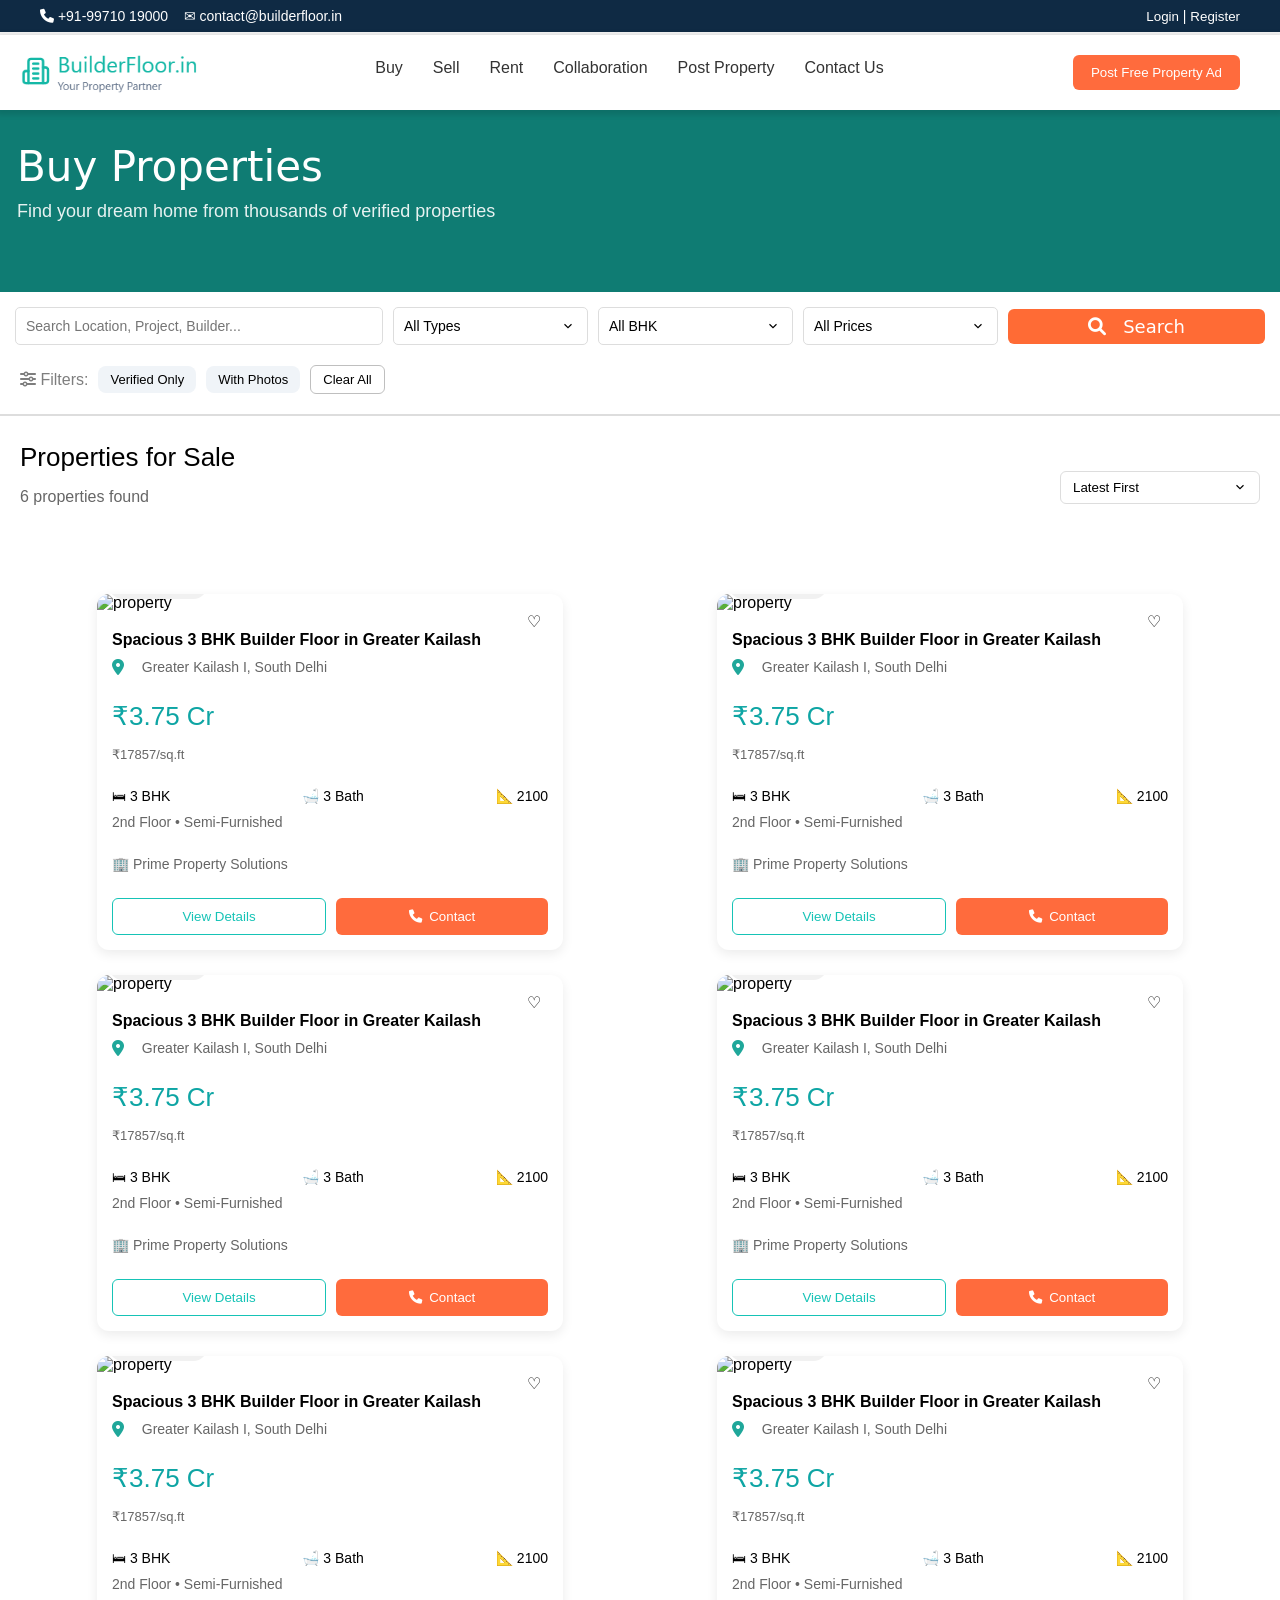
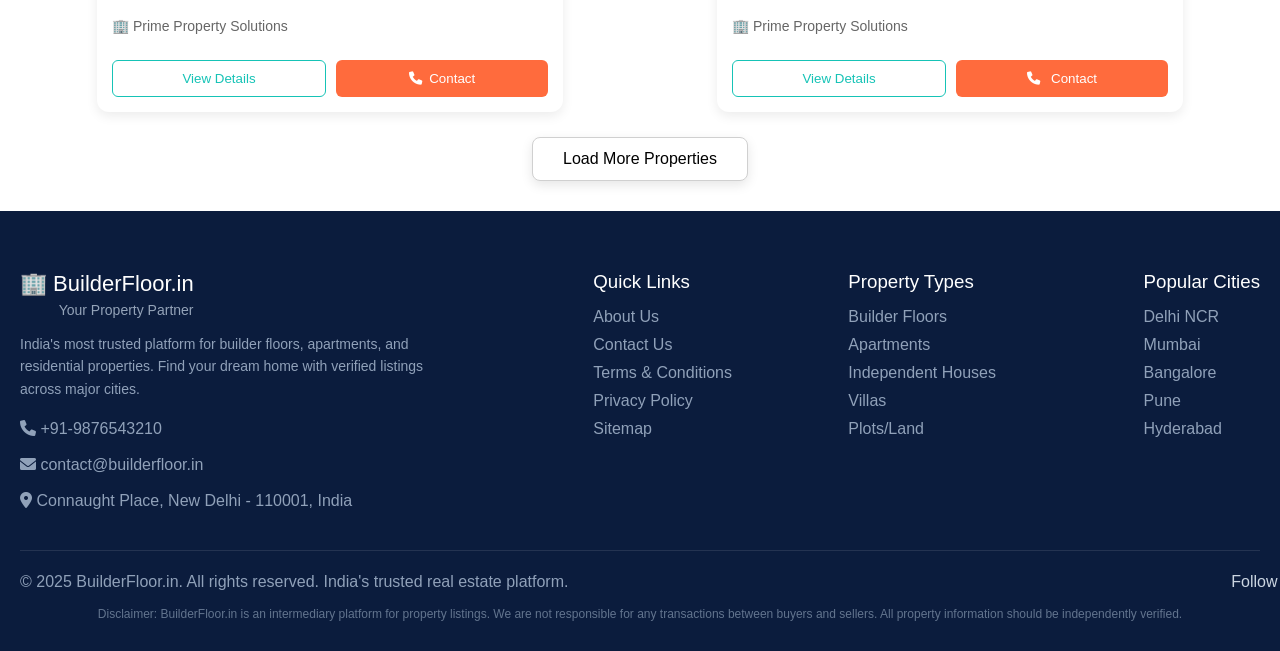
==== pages/Buy.html @ bc2f735a "first Commit" ====
<!doctype html>
<html lang="en">
  <head>
    <meta charset="UTF-8" />
    <meta name="viewport" content="width=device-width, initial-scale=1.0" />
    <link
      rel="stylesheet"
      href="https://cdnjs.cloudflare.com/ajax/libs/font-awesome/6.0.0/css/all.min.css" />
    <link rel="stylesheet" href="../assets/css/style.css" />
    <link rel="stylesheet" href="../assets/css/Buy.css" />
    <title>Document</title>
  </head>
  <body>
    <!-- Top Bar -->
    <div class="topbar">
      <div class="left">
        <i class="fa-solid fa-phone"></i> +91-99710 19000 &nbsp;&nbsp; ✉
        contact@builderfloor.in
      </div>
      <div class="right">
        <button id="login">Login</button> |
        <button id="register">Register</button>
      </div>
    </div>

    <!-- Navbar -->
    <div class="navbar">
      <div class="logo">
        <a href="../index.html">
          <img src="../assets/images/logo_.png" alt="BuilderFloor.in" />
        </a>
      </div>

      <ul class="menu">
        <li><a href="../pages/Buy.html">Buy</a></li>
        <li><a href="../pages/Sell.html">Sell</a></li>
        <li><a href="../pages/Rent.html">Rent</a></li>
        <li><a href="../pages/Collab.html">Collaboration</a></li>
        <li><a href="../pages/Sell.html">Post Property</a></li>
        <li><a href="../pages/ContactUs.html">Contact Us</a></li>
      </ul>

      <a href="../pages/Sell.html">
        <button class="post-btn">Post Free Property Ad</button>
      </a>
    </div>
    <!-- HERO SECTION -->
    <section class="hero">
      <div class="hero-content">
        <h1>Buy Properties</h1>
        <p>Find your dream home from thousands of verified properties</p>
      </div>

      <!-- SEARCH BAR -->
      <div class="searchandfilter">
        <div class="search-bar">
          <input
            type="text"
            placeholder="Search Location, Project, Builder..." />

          <select>
            <option>All Types</option>
            <option>Builder Floor</option>
            <option>Apartment</option>
            <option>Independent House</option>
            <option>Villa</option>
            <option>Penthouse</option>
            <option>Plot/Land</option>
          </select>

          <select>
            <option>All BHK</option>
            <option>1 BHK</option>
            <option>2 BHK</option>
            <option>3 BHK</option>
            <option>4 BHK</option>
            <option>5+ BHK</option>
          </select>

          <select>
            <option>All Prices</option>
            <option>Under ₹50 Lakhs</option>
            <option>₹50 Lakhs - ₹1 Cr</option>
            <option>₹1 Cr - ₹3 Cr</option>
            <option>₹3 Cr - ₹5 Cr</option>
            <option>Above ₹5 Cr</option>
          </select>

          <button class="search-btn">
            <i class="fa-solid fa-magnifying-glass"></i> &nbsp; Search
          </button>
        </div>

        <!-- FILTERS -->
        <div class="Buy-filters">
          <span><i class="fa-solid fa-sliders"></i> Filters:</span>
          <button class="buy-tag">Verified Only</button>
          <button class="buy-tag">With Photos</button>
          <button class="clr-btn"><a href="#">Clear All</a></button>
        </div>
      </div>
    </section>

    <!-- LIST HEADER -->
    <section class="listing">
      <div class="listing-header">
        <div>
          <h2>Properties for Sale</h2>
          <p>6 properties found</p>
        </div>

        <select class="sort">
          <option>Latest First</option>
          <option>Price: Low to High</option>
          <option>Price: High to Low</option>
          <option>Area: High to Low</option>
        </select>
      </div>
      <br /><br />

      <div class="property-grid">
        <!-- Card 1 -->
        <div class="listing-card col card">
          <div class="image-box">
            <img
              src="https://images.unsplash.com/photo-1566073771259-6a8506099945?ixlib=rb-4.0.3&amp;ixid=M3wxMjA3fDB8MHxzZWFyY2h8M3x8aG90ZWxzfGVufDB8fDB8fHww&amp;auto=format&amp;fit=crop&amp;w=800&amp;q=60"
              alt="property" />

            <!-- Tag -->
            <span class="tag">Builder Floor</span>

            <!-- Heart Icon -->
            <span class="wishlist">♡</span>
          </div>

          <div class="card-content">
            <h3>Spacious 3 BHK Builder Floor in Greater Kailash</h3>

            <p class="location">
              <i class="fa-solid fa-location-dot"></i> &nbsp; Greater Kailash I,
              South Delhi
            </p>

            <h2 class="price">₹3.75 Cr</h2>
            <p class="sqft">₹17857/sq.ft</p>

            <div class="details">
              <span>🛏 3 BHK</span>
              <span>🛁 3 Bath</span>
              <span>📐 2100</span>
            </div>

            <p class="extra">2nd Floor • Semi-Furnished</p>

            <p class="builder">🏢 Prime Property Solutions</p>

            <div class="actions">
              <button class="view">View Details</button>
              <button class="contact">
                <i class="fa-solid fa-phone"></i>&nbsp; Contact
              </button>
            </div>
          </div>
        </div>

        <!-- Card 2 -->
        <div class="listing-card col card">
          <div class="image-box">
            <img
              src="https://images.unsplash.com/photo-1566073771259-6a8506099945?ixlib=rb-4.0.3&amp;ixid=M3wxMjA3fDB8MHxzZWFyY2h8M3x8aG90ZWxzfGVufDB8fDB8fHww&amp;auto=format&amp;fit=crop&amp;w=800&amp;q=60"
              alt="property" />

            <!-- Tag -->
            <span class="tag">Builder Floor</span>

            <!-- Heart Icon -->
            <span class="wishlist">♡</span>
          </div>

          <div class="card-content">
            <h3>Spacious 3 BHK Builder Floor in Greater Kailash</h3>

            <p class="location">
              <i class="fa-solid fa-location-dot"></i> &nbsp; Greater Kailash I,
              South Delhi
            </p>

            <h2 class="price">₹3.75 Cr</h2>
            <p class="sqft">₹17857/sq.ft</p>

            <div class="details">
              <span>🛏 3 BHK</span>
              <span>🛁 3 Bath</span>
              <span>📐 2100</span>
            </div>

            <p class="extra">2nd Floor • Semi-Furnished</p>

            <p class="builder">🏢 Prime Property Solutions</p>

            <div class="actions">
              <button class="view">View Details</button>
              <button class="contact">
                <i class="fa-solid fa-phone"></i>&nbsp; Contact
              </button>
            </div>
          </div>
        </div>

        <!-- Card 3 -->
        <div class="listing-card col card">
          <div class="image-box">
            <img
              src="https://images.unsplash.com/photo-1566073771259-6a8506099945?ixlib=rb-4.0.3&amp;ixid=M3wxMjA3fDB8MHxzZWFyY2h8M3x8aG90ZWxzfGVufDB8fDB8fHww&amp;auto=format&amp;fit=crop&amp;w=800&amp;q=60"
              alt="property" />

            <!-- Tag -->
            <span class="tag">Builder Floor</span>

            <!-- Heart Icon -->
            <span class="wishlist">♡</span>
          </div>

          <div class="card-content">
            <h3>Spacious 3 BHK Builder Floor in Greater Kailash</h3>

            <p class="location">
              <i class="fa-solid fa-location-dot"></i> &nbsp; Greater Kailash I,
              South Delhi
            </p>

            <h2 class="price">₹3.75 Cr</h2>
            <p class="sqft">₹17857/sq.ft</p>

            <div class="details">
              <span>🛏 3 BHK</span>
              <span>🛁 3 Bath</span>
              <span>📐 2100</span>
            </div>

            <p class="extra">2nd Floor • Semi-Furnished</p>

            <p class="builder">🏢 Prime Property Solutions</p>

            <div class="actions">
              <button class="view">View Details</button>
              <button class="contact">
                <i class="fa-solid fa-phone"></i>&nbsp; Contact
              </button>
            </div>
          </div>
        </div>

        <!-- Card 4 -->
        <div class="listing-card col card">
          <div class="image-box">
            <img
              src="https://images.unsplash.com/photo-1566073771259-6a8506099945?ixlib=rb-4.0.3&amp;ixid=M3wxMjA3fDB8MHxzZWFyY2h8M3x8aG90ZWxzfGVufDB8fDB8fHww&amp;auto=format&amp;fit=crop&amp;w=800&amp;q=60"
              alt="property" />

            <!-- Tag -->
            <span class="tag">Builder Floor</span>

            <!-- Heart Icon -->
            <span class="wishlist">♡</span>
          </div>

          <div class="card-content">
            <h3>Spacious 3 BHK Builder Floor in Greater Kailash</h3>

            <p class="location">
              <i class="fa-solid fa-location-dot"></i> &nbsp; Greater Kailash I,
              South Delhi
            </p>

            <h2 class="price">₹3.75 Cr</h2>
            <p class="sqft">₹17857/sq.ft</p>

            <div class="details">
              <span>🛏 3 BHK</span>
              <span>🛁 3 Bath</span>
              <span>📐 2100</span>
            </div>

            <p class="extra">2nd Floor • Semi-Furnished</p>

            <p class="builder">🏢 Prime Property Solutions</p>

            <div class="actions">
              <button class="view">View Details</button>
              <button class="contact">
                <i class="fa-solid fa-phone"></i>&nbsp; Contact
              </button>
            </div>
          </div>
        </div>

        <!-- card 5 -->
        <div class="listing-card col card">
          <div class="image-box">
            <img
              src="https://images.unsplash.com/photo-1566073771259-6a8506099945?ixlib=rb-4.0.3&amp;ixid=M3wxMjA3fDB8MHxzZWFyY2h8M3x8aG90ZWxzfGVufDB8fDB8fHww&amp;auto=format&amp;fit=crop&amp;w=800&amp;q=60"
              alt="property" />

            <!-- Tag -->
            <span class="tag">Builder Floor</span>

            <!-- Heart Icon -->
            <span class="wishlist">♡</span>
          </div>

          <div class="card-content">
            <h3>Spacious 3 BHK Builder Floor in Greater Kailash</h3>

            <p class="location">
              <i class="fa-solid fa-location-dot"></i> &nbsp; Greater Kailash I,
              South Delhi
            </p>

            <h2 class="price">₹3.75 Cr</h2>
            <p class="sqft">₹17857/sq.ft</p>

            <div class="details">
              <span>🛏 3 BHK</span>
              <span>🛁 3 Bath</span>
              <span>📐 2100</span>
            </div>

            <p class="extra">2nd Floor • Semi-Furnished</p>

            <p class="builder">🏢 Prime Property Solutions</p>

            <div class="actions">
              <button class="view">View Details</button>
              <button class="contact">
                <i class="fa-solid fa-phone"></i>&nbsp; Contact
              </button>
            </div>
          </div>
        </div>

        <!-- card 6 -->
        <div class="listing-card col card">
          <div class="image-box">
            <img
              src="https://images.unsplash.com/photo-1566073771259-6a8506099945?ixlib=rb-4.0.3&amp;ixid=M3wxMjA3fDB8MHxzZWFyY2h8M3x8aG90ZWxzfGVufDB8fDB8fHww&amp;auto=format&amp;fit=crop&amp;w=800&amp;q=60"
              alt="property" />

            <!-- Tag -->
            <span class="tag">Builder Floor</span>

            <!-- Heart Icon -->
            <span class="wishlist">♡</span>
          </div>

          <div class="card-content">
            <h3>Spacious 3 BHK Builder Floor in Greater Kailash</h3>

            <p class="location">
              <i class="fa-solid fa-location-dot"></i> &nbsp; Greater Kailash I,
              South Delhi
            </p>

            <h2 class="price">₹3.75 Cr</h2>
            <p class="sqft">₹17857/sq.ft</p>

            <div class="details">
              <span>🛏 3 BHK</span>
              <span>🛁 3 Bath</span>
              <span>📐 2100</span>
            </div>

            <p class="extra">2nd Floor • Semi-Furnished</p>

            <p class="builder">🏢 Prime Property Solutions</p>

            <div class="actions">
              <button class="view">View Details</button>
              <button class="contact">
                <i class="fa-solid fa-phone"></i> &nbsp; Contact
              </button>
            </div>
          </div>
        </div>
      </div>
      <div class="load-more-plots">
        <button class="load-plot-btn btn">Load More Properties</button>
      </div>
    </section>

    <footer class="footer">
      <div class="footer-container">
        <!-- Left Column -->
        <div class="footer-col left-col">
          <h2 class="footer-logo">🏢 BuilderFloor.in</h2>

          <p class="tagline">
            &nbsp;&nbsp;&nbsp;&nbsp;&nbsp;&nbsp;&nbsp;&nbsp;&nbsp;&nbsp;Your
            Property Partner
          </p>

          <p class="footer-desc">
            India's most trusted platform for builder floors, apartments, and
            residential properties. Find your dream home with verified listings
            across major cities.
          </p>

          <p><i class="fa-solid fa-phone"></i> +91-9876543210</p>
          <br />
          <p><i class="fa-solid fa-envelope"></i> contact@builderfloor.in</p>
          <br />
          <p>
            <i class="fa-solid fa-location-dot"></i>
            Connaught Place, New Delhi - 110001, India
          </p>
        </div>

        <!-- Quick Links -->
        <div class="footer-col">
          <h3>Quick Links</h3>
          <ul>
            <li><a href="#">About Us</a></li>
            <li><a href="#">Contact Us</a></li>
            <li><a href="#">Terms & Conditions</a></li>
            <li><a href="#">Privacy Policy</a></li>
            <li><a href="#">Sitemap</a></li>
          </ul>
        </div>

        <!-- Property Types -->
        <div class="footer-col">
          <h3>Property Types</h3>
          <ul>
            <li><a href="#">Builder Floors</a></li>
            <li><a href="#">Apartments</a></li>
            <li><a href="#">Independent Houses</a></li>
            <li><a href="#">Villas</a></li>
            <li><a href="#">Plots/Land</a></li>
          </ul>
        </div>

        <!-- Popular Cities -->
        <div class="footer-col">
          <h3>Popular Cities</h3>
          <ul>
            <li><a href="#">Delhi NCR</a></li>
            <li><a href="#">Mumbai</a></li>
            <li><a href="#">Bangalore</a></li>
            <li><a href="#">Pune</a></li>
            <li><a href="#">Hyderabad</a></li>
          </ul>
        </div>
      </div>

      <!-- Bottom Section -->
      <div class="footer-bottom">
        <p>
          © 2025 BuilderFloor.in. All rights reserved. India's trusted real
          estate platform.
        </p>

        <div class="social">
          <span>Follow Us:</span>
          <a href="#"><i class="fa-brands fa-facebook-f"></i></a>
          <a href="#"><i class="fa-brands fa-twitter"></i></a>
          <a href="#"><i class="fa-brands fa-instagram"></i></a>
          <a href="#"><i class="fa-brands fa-linkedin-in"></i></a>
        </div>
      </div>

      <p class="disclaimer">
        Disclaimer: BuilderFloor.in is an intermediary platform for property
        listings. We are not responsible for any transactions between buyers and
        sellers. All property information should be independently verified.
      </p>
    </footer>
    <!-- -----------Login-------------------------------------- -->
    <div class="login-modal" id="loginModal">
      <div class="login-box">
        <!-- Close Button -->
        <button class="close-btn">&times;</button>

        <h2>Welcome Back</h2>
        <p class="sub-text">Login to access your dashboard</p>
        <p class="sub-text small">Enter your credentials to log in</p>

        <!-- Social Login -->
        <button class="social-btn google">
          <img
            src="https://cdn4.iconfinder.com/data/icons/logos-brands-7/512/google_logo-google_icongoogle-512.png"
            alt="Google logo"
            style="height: 15px; width: 15px" />
          Continue with Google
        </button>

        <button class="social-btn facebook">
          <img
            src="https://upload.wikimedia.org/wikipedia/commons/thumb/6/6c/Facebook_Logo_2023.png/960px-Facebook_Logo_2023.png"
            alt="Facebook logo"
            style="height: 15px; width: 15px; border-radius: 20px" />
          Continue with Facebook
        </button>

        <!-- Divider -->
        <div class="divider">
          <span>Or continue with</span>
        </div>

        <!-- Toggle -->
        <div class="toggle">
          <button class="active" id="Email">
            <i class="fa-regular fa-envelope"></i> &nbsp; Email
          </button>
          <button id="Mobile">
            <i class="fa-solid fa-mobile-screen-button"></i> &nbsp; Mobile
            Number
          </button>
        </div>

        <!-- Form -->
        <form id="emailForm">
          <label>Email Address</label>
          <input type="email" placeholder="you@example.com" required />

          <label>Password</label>
          <div class="password-field">
            <input type="password" placeholder="Enter password" required />
            <i class="fa-regular fa-eye"></i>
          </div>

          <a href="#" class="forgot">Forgot Password?</a>

          <button type="submit" class="login-btn">Login</button>
        </form>

        <form id="otpForm">
          <!-- STEP 1: MOBILE -->
          <div id="step1">
            <label>Mobile Number</label>
            <div class="phone-input">
              <span>+91</span>
              <input
                type="tel"
                maxlength="10"
                pattern="[0-9]{10}"
                placeholder="Enter mobile number"
                required />
            </div>

            <button type="submit" class="login-btn" id="sendOtp">
              Send OTP
            </button>
          </div>

          <!-- STEP 2: OTP -->
          <div id="step2" class="hidden">
            <label>Enter OTP</label>

            <input type="tel" required />

            <p class="resend">Didn't receive OTP?</p>
            <a href="#" id="Resend">Resend OTP</a>
            <a href="" id="Change-num">change number</a>

            <br /><br />

            <button type="submit" class="login-btn">Verify OTP</button>
          </div>
        </form>

        <p class="p-signup">
          Don't have an account? <a href="#" id="p-signup">Sign Up</a>
        </p>

        <p class="terms">
          By continuing, you agree to our <a href="#">Terms of Service</a> and
          <a href="#">Privacy Policy</a>
        </p>
      </div>
    </div>

    <!-- -------------------Register-------------------------------------------------------------------------------- -->
    <div class="register-modal" id="registerModal">
      <div class="register-box">
        <!-- Close Button -->
        <button class="close-btn2">&times;</button>

        <h2>Create Account</h2>
        <p class="sub-text">Sign up to list and manage properties</p>
        <p class="sub-text small">Enter your details to create an account</p>

        <!-- Social Login -->
        <button class="social-btn google">
          <img
            src="https://cdn4.iconfinder.com/data/icons/logos-brands-7/512/google_logo-google_icongoogle-512.png"
            alt="Google logo"
            style="height: 15px; width: 15px" />
          Continue with Google
        </button>

        <button class="social-btn facebook">
          <img
            src="https://upload.wikimedia.org/wikipedia/commons/thumb/6/6c/Facebook_Logo_2023.png/960px-Facebook_Logo_2023.png"
            alt="Facebook logo"
            style="height: 15px; width: 15px; border-radius: 20px" />
          Continue with Facebook
        </button>

        <!-- Divider -->
        <div class="divider">
          <span>Or continue with</span>
        </div>

        <!-- Toggle -->
        <div class="toggle">
          <button class="active" id="Email1">
            <i class="fa-regular fa-envelope"></i> &nbsp; Email
          </button>
          <button id="Mobile1">
            <i class="fa-solid fa-mobile-screen-button"></i> &nbsp; Mobile
            Number
          </button>
        </div>

        <!-- Form -->
        <form id="emailForm1">
          <label>Full Name</label>
          <input type="text" placeholder="Enter your full name" required />

          <label>Email Address</label>
          <input type="email" placeholder="you@example.com" required />

          <label>Password</label>
          <div class="password-field">
            <input type="password" placeholder="Enter password" required />
            <i class="fa-regular fa-eye"></i>
          </div>
          <br />
          <button type="submit" class="login-btn">Create Account</button>
        </form>

        <form id="otpForm1">
          <!-- STEP 1: MOBILE -->
          <div id="step3">
            <label id="nameInputlabel">Full Name</label>
            <input
              id="nameInput"
              type="text"
              placeholder="Enter your full name"
              required />
            <label>Mobile Number</label>
            <div class="phone-input">
              <span>+91</span>
              <input
                id="mobileInput1"
                type="tel"
                maxlength="10"
                pattern="[0-9]{10}"
                placeholder="Enter mobile number"
                required />
            </div>

            <button type="submit" class="login-btn" id="sendOtp1">
              Send OTP
            </button>
          </div>

          <!-- STEP 2: OTP -->
          <div id="step4" class="hidden">
            <label>Enter OTP</label>

            <input type="tel" required />

            <p class="resend">Didn't receive OTP?</p>
            <a href="#" id="Resend">Resend OTP</a>
            <a href="" id="Change-num1">change number</a>

            <br /><br />

            <button type="submit" class="login-btn">Verify OTP</button>
          </div>
        </form>

        <p class="p-login">
          Already have an account? <a href="#" id="p-login">Login</a>
        </p>
        <p class="terms">
          By continuing, you agree to our <a href="#">Terms of Service</a> and
          <a href="#">Privacy Policy</a>
        </p>
      </div>
    </div>

    <script src="../assets/js/script.js"></script>
  </body>
</html>
---- assets/css/style.css ----
* {
  margin: 0;
  padding: 0;
  box-sizing: border-box;
  font-family: Arial, sans-serif;
}

body {
  background: #fff;
}
body::-webkit-scrollbar {
  display: none;
}

/* Topbar */
.topbar {
  background: #0f2a44;
  color: #fff;
  padding: 8px 40px;
  display: flex;
  justify-content: space-between;
  font-size: 14px;
  position: sticky;
  top: 0;
  z-index: 1000;
}

/* Navbar */
.navbar {
  display: flex;
  align-items: center;
  justify-content: space-between;
  padding: 15px 40px;
  background: #fff;
  position: sticky;
  top: 35px;
  z-index: 1000;
  box-shadow: 0 2px 5px 3px rgba(0, 0, 0, 0.1);
}

/* LOGO */
.logo img {
  height: 45px;
  display: block;
  scale: 1.4;
}

/* MENU */
.menu {
  display: flex;
  list-style: none;
  gap: 30px;
  align-items: center;
  margin: 0;
  padding: 0;
}

.menu a {
  text-decoration: none;
  color: #333;
  font-weight: 500;
  transition: color 0.3s;
}
.menu a:hover {
  color: #0bb4a9;
}
.menu li {
  cursor: pointer;
  font-weight: 500;
}

/* BUTTON */
.post-btn {
  background: #ff6b3d;
  color: #fff;
  border: none;
  padding: 10px 18px;
  border-radius: 6px;
  cursor: pointer;
  font-weight: 500;
}

/* Hero */
.hero {
  background: #0f7c75;
  color: #fff;
  text-align: center;
  padding: 80px 20px;
}

.hero h1 {
  font-size: 45px;
  margin-bottom: 10px;
  font-weight: 400;
  font-family: system-ui;
}

.hero p {
  margin-bottom: 40px;
}

/* Search Box */
.search-box {
  background: #fff;
  color: #000;
  width: 70%;
  margin: auto;
  border-radius: 10px;
  padding: 33px 20px;
  box-shadow: 0px 3px 12px 12px rgb(0 0 0 / 9%);
}

.tabs {
  display: flex;
  justify-content: center;
  background-color: #e8ecf1;
  padding: 3px 0px;
  margin: 8px 171px;
  border-radius: 9px;
  margin-bottom: 20px;
}
.tabs a {
  text-decoration: none;
  color: #000;
  font-weight: 500;
}
.tabs button {
  padding: 7px 60px;
  border: none;
  background: #e8ecf1;
  margin: 0 5px;
  border-radius: 9px;
  cursor: pointer;
  transition: 0.3s;
}
.tabs button:active {
  background: #14b8a6;
  color: #fff;
}

#Buy-active {
  background: #14b8a6;
  color: #fff;
}

/* Inputs */
.inputs {
  display: flex;
  gap: 10px;
  margin-bottom: 15px;
}

.inputs input,
.inputs select {
  flex: 1;
  padding: 10px;
  border: 1px solid #ccc;
  border-radius: 8px;
}
select {
  appearance: none; /* remove default arrow */
  -webkit-appearance: none;
  -moz-appearance: none;

  width: 100%;
  padding: 12px 40px 12px 12px; /* space for arrow */

  border: 1px solid #ccc;
  border-radius: 10px;
  background-color: white;

  /* custom arrow */
  background-image: url("data:image/svg+xml;utf8,\
  <svg xmlns='http://www.w3.org/2000/svg' width='14' height='14' viewBox='0 0 24 24' fill='none' stroke='black' stroke-width='2'><polyline points='6 9 12 15 18 9'/></svg>");

  background-repeat: no-repeat;
  background-position: right 12px center;
  background-size: 14px;
}

.inputs input {
  flex: 3;
}

option:hover {
  background-color: orange;
  color: white;
}
select {
  padding: 10px;
  border-radius: 8px;
  border: 1px solid #ccc;
}
.search-btn {
  background: #ff6b3d;
  color: #fff;
  border: none;
  padding: 10px 20px;
  border-radius: 5px;
  font-size: 18px;
  font-family: system-ui;
}

/* Popular */
.popular {
  font-size: 17px;
  color: rgb(0 0 0 / 45%);
  position: absolute;
}

.popular span {
  color: #14b8a6;
  cursor: pointer;
}

/* Stats */
.stats {
  display: flex;
  justify-content: center;
  margin-top: 50px;
  gap: 125px;
}

.stats h2 {
  font-size: 30px;
  font-weight: 100;
  margin-bottom: 8px;
}

.stats p {
  font-size: 14px;
  opacity: 0.8;
}

/* /////////////////////Featured Properties////////////////////////////////////////// */
.featured {
  padding: 60px 15px;
  background: #f5f7fa;
}

.featured h2 {
  margin-bottom: 15px;
  font-size: 25px;
  font-weight: 400;
}
.featured p {
  margin-bottom: 26px;
  font-size: 15px;
  font-weight: 400;
  opacity: 0.5;
}

/* Grid */
.property-grid {
  display: flex;
  flex-wrap: wrap;
  justify-content: space-around;
  grid-template-columns: repeat(auto-fit, minmax(300px, 1fr));
}

/* Card */
.card {
  background: #fff;
  border-radius: 12px;
  overflow: hidden;
  box-shadow: 0 4px 12px rgba(0, 0, 0, 0.08);
  transition: 0.3s;
  width: 466px;
  margin-bottom: 25px;
}

/* Image */
.card img {
  width: 100%;
  height: 220px;
  object-fit: cover;
}

/* Content */
.card-body {
  padding: 15px;
}

.tag {
  font-size: 13px;
  color: #777;
  margin-bottom: 5px;
}

.card-body h3 {
  font-size: 18px;
  margin-bottom: 8px;
}

.location {
  font-size: 14px;
  color: #555;
  margin-bottom: 10px;
}

.price {
  color: #0f7c75;
  font-size: 22px;
  font-weight: bold;
}
/* Section */
.filter-section {
  padding: 33px 9px;
  background: #f5f7fa;
  margin-inline: auto;
  margin-block: auto;
}

/* Bar */
.filter-bar {
  background: #fff;
  padding: 18px 20px;
  border-radius: 12px;
  display: flex;
  justify-content: space-between;
  align-items: center;
  box-shadow: 0 2px 8px rgba(0, 0, 0, 0.05);
}

/* Left Filters */
.filters {
  display: flex;
  gap: 15px;
  align-items: center;
}

/* Dropdowns */
.filters select {
  padding: 10px 14px;

  border-radius: 8px;
  font-size: 14px;
  background: #fff;
  cursor: pointer;
  border: 1px solid #f1efef;
  flex: 1;
  width: 200px;
}

/* More Filters Button */
.more-filters {
  padding: 10px 16px;
  border: 1px solid #ddd;
  border-radius: 8px;
  background: #f9fafb;
  cursor: pointer;
  font-size: 14px;
  transition: 0.2s;
}

.more-filters:hover {
  background: #ff6b3d;
  color: #fff;
}

/* Right Text */
.results {
  font-size: 14px;
  color: #666;
}

.property-card {
  width: 350px;
  background: #fff;
  border-radius: 12px;
  overflow: hidden;
  box-shadow: 0 4px 12px rgba(0, 0, 0, 0.08);
  transition: 0.3s;
}

/* Image */
.image-box {
  position: relative;
}
.image-box img {
  transition: all ease 0.7s;
  width: 100%;
  object-fit: cover;
}
.image-box:hover img {
  scale: 1.1;
}
.image-box img {
  width: 100%;
  height: 220px;
  object-fit: cover;
  overflow: hidden;
}

/* Tag */
.tag {
  position: absolute;
  bottom: 12px;
  left: 12px;
  background: #f1f1f1;
  padding: 6px 12px;
  border-radius: 20px;
  font-size: 13px;
}

/* Wishlist */
.wishlist {
  position: absolute;
  top: 12px;
  right: 12px;
  background: #fff;
  padding: 6px 10px;
  border-radius: 50%;
  font-size: 16px;
  cursor: pointer;
}

/* Content */
.card-content {
  padding: 15px;
}

.card-content h3 {
  font-size: 16px;
  margin-bottom: 8px;
}

.location {
  color: #666;
  font-size: 14px;
  margin-bottom: 10px;
}

.price {
  color: #0f7c75;
  font-size: 22px;
  margin-bottom: 4px;
}

.sqft {
  font-size: 13px;
  color: #888;
  margin-bottom: 10px;
}

/* Details */
.details {
  display: flex;
  justify-content: space-between;
  font-size: 14px;
  margin-bottom: 10px;
}

/* Extra */
.extra {
  font-size: 14px;
  color: #555;
  margin-bottom: 8px;
}

.builder {
  font-size: 14px;
  color: #777;
  margin-bottom: 12px;
}

/* Buttons */
.actions {
  display: flex;
  gap: 10px;
}

.view {
  flex: 1;
  padding: 10px;
  border: 1px solid #16c3b6;
  color: #16c3b6;
  background: transparent;
  border-radius: 6px;
  cursor: pointer;
}
.view:hover {
  background: #16c3b6;
  color: #fff;
  transition: 0.3s;
}

.contact {
  flex: 1;
  padding: 10px;
  border: none;
  background: #ff6b3d;
  color: #fff;
  border-radius: 6px;
  cursor: pointer;
}

/* ///////////////////////property-location///////////////////////////////////// */
/* Section */
.location-section {
  max-width: 1200px;
  margin: auto;
  padding: 60px 20px;
  text-align: center;
}

.location-section h2 {
  font-size: 28px;
  margin-bottom: 10px;
  color: #1f2937;
}

.subtitle {
  color: #6b7280;
  margin-bottom: 40px;
}

/* Grid */
.location-grid {
  display: grid;
  grid-template-columns: repeat(auto-fit, minmax(260px, 1fr));
  gap: 22px;
}

/* Card */
.loc-card {
  background: #f0f4f8;
  padding: 22px;
  border-radius: 12px;
  display: flex;
  align-items: center;
  gap: 15px;
  cursor: pointer;

  transition: all 0.35s ease;
  border: 1px solid #00000021;
}

/* Icon */
.loc-card i {
  font-size: 20px;
  color: #10b981;
  transition: 0.3s;
}

/* Text */
.loc-card h3 {
  font-size: 16px;
  color: #111827;
  font-weight: 100;
}

.loc-card p {
  font-size: 14px;
  color: #6b7280;
  margin-top: 4px;
}

.loc_info {
  display: flex;
  flex-direction: column;

  align-items: flex-start;
}

/* ✅ Hover Effect */
.loc-card:hover {
  background: #0f7c75;
  transform: translateY(-5px);
  box-shadow: 0 10px 25px rgba(0, 0, 0, 0.15);
}

/* Change text color on hover */
.loc-card:hover h3,
.loc-card:hover p {
  color: #fff;
}

/* Change icon color */
.loc-card:hover i {
  color: #fff;
}
/* ////////////////////////////////Plot-Builder Collaboration/////////////////////////////////////////////////////////////////////// */
/* Section */
.collaboration {
  padding: 80px 20px;
}

.container {
  max-width: 100%;
  text-align: center;
}

/* Header */
.section-header h2 {
  font-size: 35px;
  color: #1f2937;
  font-weight: 400;
}

.section-header h2 i {
  color: #14b8a6;
  margin-right: 10px;
}

.section-header p {
  margin-top: 15px;
  color: #64748b;
  max-width: 700px;
  margin-left: auto;
  margin-right: auto;
  line-height: 1.6;
}

/* Cards Grid */
.card-wrapper {
  margin-top: 50px;
  display: flex;

  gap: 28px;
}

/* Card */
.feature-card {
  background: #ffffff;
  border-radius: 14px;
  padding: 45px 30px;
  border: 1px solid #e5e7eb;
  transition: all 0.35s ease;
}

/* Hover Effect */
.feature-card:hover {
  transform: translateY(-8px);
  box-shadow: 0 12px 30px rgba(0, 0, 0, 0.08);
}

/* Icon Circle */
.icon-circle {
  width: 80px;
  height: 80px;
  border-radius: 50%;
  display: flex;
  align-items: center;
  justify-content: center;
  margin: 0 auto 25px auto;
  font-size: 26px;
}

/* Circle Colors */
.green {
  background: #e6f6f3;
  color: #14b8a6;
}

.orange {
  background: #fdebe4;
  color: #f97316;
}

.teal {
  background: #e6f6f3;
  color: #14b8a6;
}

/* Text */
.feature-card h3 {
  font-size: 22px;
  margin-bottom: 12px;
  color: #111827;
  font-weight: unset;
}

.feature-card p {
  color: #64748b;
  line-height: 1.6;
  font-size: 15px;
}

/* ////////////////////////////////Plot-- Section/////////////////////////////////////////////////////////////////////// */

/* Container */
.plot-container {
  max-width: 100%;
  margin: auto;
  padding: 40px 20px;
}

/* SEARCH */
.plot-search-box {
  background: #fff;
  padding: 18px;
  border-radius: 12px;
  display: flex;
  gap: 15px;
  box-shadow: 0px 12px 20px 4px rgb(0 0 0 / 10%);

  width: 100%; /* increase width */
}

.plot-search-box input {
  flex: 3;
  padding: 12px;
  border: none;
  border-radius: 8px;
}

.plot-search-box select {
  padding: 12px 80px;
  border-radius: 8px;
  border: none;
  flex: 1;
}

.plot-search-btn {
  background: #1fa79a;
  color: #fff;
  border: none;
  padding: 12px 152px;
  border-radius: 8px;
  cursor: pointer;
  display: flex;
  gap: 10px;
}

/* Result count */
.result-count {
  margin: 30px auto;
  width: max-content;
  background: #eef2f4;
  padding: 10px 20px;
  border-radius: 25px;
  color: #475569;
}

/* GRID */
.plot-grid {
  display: grid;
  grid-template-columns: repeat(auto-fit, minmax(500px, 1fr));
  gap: 25px;
}

/* CARD */
.plot-card {
  background: #fff;
  border-radius: 14px;
  padding: 25px;
  border: 1px solid #0000001c;
  border-left: 5px solid #1fa79a;
  box-shadow: 0 4px 15px rgba(0, 0, 0, 0.05);
}

.plot-card:hover {
  box-shadow: 0 10px 25px rgba(0, 0, 0, 0.15);
  transition: all;
}

/* Top */
.card-top {
  display: flex;
  justify-content: space-between;
  align-items: flex-start;
}
.card-top h3 {
  font-weight: 100;
  margin-bottom: 10px;
}
.price {
  color: #0ea5a4;
  font-size: 24px;
  font-weight: 500;
}

.type {
  color: #64748b;
  font-size: 14px;
  margin-bottom: 35px;
}

/* Verified badge */
.verified {
  background: #22c55e;
  color: #fff;
  padding: 3px 8px;
  border-radius: 6px;
  font-size: 12px;
  margin-left: 8px;
}

/* Location */
.location {
  display: flex;
  gap: 10px;
  margin: 18px 0;
  color: #000000;
}
.location i {
  color: #1fa79a;
  font-size: 16px;
}

.location p {
  color: #64748b;
}
/* Info row */
.info-row {
  display: flex;
  justify-content: space-between;
  border-top: 1px solid #eee;
  border-bottom: 1px solid #eee;
  padding: 15px 0;
}
.info-row strong {
  font-weight: 100;
}

.plot-label {
  font-size: 13px;
  color: #64748b;
  margin-bottom: 7px;
}

/* Status */
.status {
  padding: 4px 10px;
  border-radius: 6px;
  font-size: 13px;
}

.approved {
  color: #16a34a;
  border: 1px solid #16a34a;
}

/* Tag */
.plot-tag {
  display: inline-block;
  background: #ff7a45;
  color: #fff;
  padding: 6px 12px;
  border-radius: 6px;
  margin-top: 6px;
  font-size: 13px;
}

/* Description */
.desc {
  margin: 15px 0;
  color: #64748b;
}

/* Buttons */
.plot-actions {
  display: flex;
  gap: 15px;
}

.plot-contact {
  flex: 1;
  background: #1fa79a;
  color: #fff;
  border: none;
  padding: 12px;
  border-radius: 8px;
  cursor: pointer;
  height: min-content;
}
.plot-details:hover {
  background: #ff6b35;
  color: #ffffff;
  transition: all 0.3s ease;
}

.plot-details {
  flex: 1;
  background: #f1f5f9;
  border: 1px solid #cfcfcf;

  padding: 11px;
  border-radius: 8px;
  cursor: pointer;
}

.load-more-plots {
  display: flex;
  align-items: center;
  justify-content: center;
}

.load-more-plots button {
  background: #ffffff;
  color: #000000;
  border: 1px solid #d0d0d0;
  padding: 12px 30px;
  border-radius: 8px;
  cursor: pointer;
}

.load-more-plots button:hover {
  background: #ff7a45;
  color: #fff;
  transition: all 0.3s ease;
}
/* ////////////////////////////Cta-- Section///////////////////////////////////////////////////////////////////////  */

.cta-section {
  padding: 60px 20px;
  display: flex;
  justify-content: center;
  width: 100%;
}

.cta-container {
  width: 100%;

  padding: 60px 40px;
  border-radius: 16px;
  text-align: center;
  color: #fff;
  box-shadow: 0px 8px 12px rgb(0 0 0 / 53%);

  background: linear-gradient(90deg, #2bb3a6, #ff6a3d);
}

/* Heading */
.cta-container h2 {
  font-size: 32px;
  margin-bottom: 20px;
  font-weight: 100;
}

/* Paragraph */
.cta-container p {
  font-size: 18px;
  max-width: 700px;
  margin: 0 auto 30px;
  line-height: 1.6;
  opacity: 0.95;
}

/* Buttons container */
.cta-buttons {
  display: flex;
  justify-content: center;
  gap: 20px;
  flex-wrap: wrap;
}

/* Base button */
.btn {
  padding: 12px 22px;
  border-radius: 8px;
  font-size: 16px;
  text-decoration: none;
  display: inline-flex;
  align-items: center;
  gap: 8px;
  transition: 0.3s ease;
  box-shadow: 0 4px 12px rgba(0, 0, 0, 0.1);
}

/* Light button */
.btn-light {
  background: #f3f3f3;
  color: #2bb3a6;
}

.btn-light:hover {
  background: #e5e5e5;
}

/* Outline button */
.btn-outline {
  border: 2px solid #fff;
  color: #fff;
}

.btn-outline:hover {
  background: #fff;
  color: #1fa79a;
}

/* ///////////////////////////////Why-section////////////////////////////////////////////// */
/* Section */
.why-section {
  background: #ffffff;
  padding: 80px 20px;
  text-align: center;
}

/* Container */
.why-container {
  max-width: 1200px;
  margin: auto;
}

/* Heading */
.why-section h2 {
  font-size: 21px;
  margin-bottom: 20px;
  color: #222;
  font-weight: 500;
}

/* Subtitle */
.subtitle {
  color: #6c7a89;
  font-size: 16px;
  margin-bottom: 50px;
}

/* Grid */
.why-grid {
  display: grid;
  grid-template-columns: repeat(3, 1fr);
  gap: 25px;
}

/* Card */
.why-card {
  background: #fff;
  padding: 30px 25px;
  border-radius: 12px;
  text-align: left;
  box-shadow: 0 4px 5px 2px rgba(0, 0, 0, 0.06);
  transition: 0.3s ease;
  border: 1px solid #00000021;
}

.why-card:hover {
  box-shadow: 0px 0px 10px 4px rgb(0 0 0 / 21%);
}

/* Icon circle */
.why-icon {
  width: 55px;
  height: 55px;
  background: #d7f2ee;
  color: #2bb3a6;
  border-radius: 50%;
  display: flex;
  align-items: center;
  justify-content: center;
  font-size: 24px;
  margin-bottom: 15px;
}

/* Card title */
.why-card h3 {
  font-size: 18px;
  margin-bottom: 10px;
  color: #222;
  font-weight: 400;
}

/* Card text */
.why-card p {
  font-size: 14px;
  color: #6c7a89;
  line-height: 1.5;
}

/* ////////////////////////////////////////Pricing-Section/////////////////////////////////////////////////////////////// */
/* Section */
.pricing-section {
  background: #ffffff;
  padding: 80px 20px;
  text-align: center;
}

.pricing-container {
  max-width: 1200px;
  margin: auto;
}

/* Heading */
.pricing-section h2 {
  font-size: 22px;
  font-weight: 400;
  margin-bottom: 10px;
}

.subtitle {
  color: #6c7a89;
  margin-bottom: 50px;
}

/* Grid */
.pricing-grid {
  display: grid;
  grid-template-columns: repeat(3, 1fr);
  gap: 25px;
}
.pricing-card h3 {
  font-weight: 100;
  margin-bottom: 10px;
}

/* Card */
.pricing-card {
  background: #fff;
  padding: 30px 25px;
  border-radius: 14px;
  text-align: left;
  box-shadow: 0 5px 8px 0px rgb(0 0 0 / 46%);
  position: relative;
}

/* Featured */
.pricing-featured {
  border: 2px solid #20b2aa;
  transform: scale(1.03);
}

/* Badge */
.badge {
  position: absolute;
  top: -12px;
  left: 50%;
  transform: translateX(-50%);
  background: #ff6a3d;
  color: #fff;
  padding: 4px 12px;
  font-size: 14px;
  border-radius: 9px;
}
.fa-star {
  font-size: 13px;
}
.fa-check {
  color: #0ea55a;
}
/* Price */
.pricing-price {
  font-size: 32px;
  color: #20b2aa;
  margin: 15px 0;
}

.pricing-price span {
  font-size: 14px;
  color: #6c7a89;
}

.free {
  color: #20b2aa;
}

/* Description */
.pricing-desc {
  color: #6c7a89;
  margin-bottom: 20px;
}

/* List */
ul {
  list-style: none;
  padding: 0;
  margin-bottom: 25px;
}

ul li {
  margin-bottom: 10px;
  color: #333;
}

/* Buttons */
.pricing-btn {
  width: 100%;
  padding: 12px;
  border-radius: 8px;
  border: none;
  cursor: pointer;
  font-size: 15px;
  transition: 0.3s;
}

.pricing-btn {
  background: #ff6a3d;
  color: #fff;
}

.pricing-btn:hover {
  background: #e85c2f;
}

.pricing-btn .outline {
  border: 1.5px solid #20b2aa;
  background: transparent;
  color: #20b2aa;
}

.pricing-btn.outline:hover {
  background: #20b2aa;
  color: #fff;
}

.basic-pricing-btn {
  border: 1.5px solid #20b2aa;
  color: #20b2aa;
  background: #9c92920f;
  width: 100%;
  justify-content: center;
}
.basic-pricing-btn:hover {
  background: #20b2aa;
  color: #fff;
}

.pricing-card-other:hover {
  box-shadow: 0px 0px 10px 4px rgb(0 0 0 / 21%);
  /* border: 1px solid #20b2aa; */
}
/* Offer Box */
.offer-box {
  margin-top: 50px;
  padding: 30px;
  background: #f0fdfa;
  border-radius: 12px;
  width: 69%;
  justify-self: center;
  border: 1px solid #6be7cb;
}

.offer-box h4 {
  margin-bottom: 16px;
  font-size: 19px;
  font-weight: 300;
}

.offer-box p {
  margin-bottom: 21px;
  color: #727070;
}
.offer-box small {
  color: #727070;
  font-size: 14px;
}

.code {
  background: #ff6a3d;
  color: #fff;
  padding: 4px 10px;
  border-radius: 6px;
  font-size: 14px;
}

/* /////////////////////////Footer/////////////////////////////////////////////////////////////////////////////// */
/* Footer */
.footer {
  background: #0b1c3d;
  color: #cbd5e1;
  padding: 60px 20px 30px;
  position: relative;
  display: grid;
  grid-auto-flow: row;
  justify-content: space-between;
}

/* Container */
.footer-container {
  max-width: 1300px;
  margin: auto;
  display: grid;
  grid-template-columns: 2fr 1fr 1fr 1fr;
  gap: 40px;
  justify-content: center;
  align-items: start;
  justify-items: end;
}

/* Logo */
.footer-logo {
  color: #fff;
  font-size: 22px;
  margin-bottom: 5px;
  font-weight: 100;
}

.tagline {
  color: #94a3b8;
  font-size: 14px;
  margin-bottom: 15px;
}

/* Description */
.footer-desc {
  font-size: 14px;
  margin-bottom: 20px;
  line-height: 1.6;
}

/* Columns */
.left-col {
  left: 20px;
}
.left-col {
  color: #90a1b9;
}

.footer-col h3 {
  color: #fff;
  margin-bottom: 15px;
  font-weight: 100;
}

.footer-col ul {
  list-style: none;
  padding: 0;
}

.footer-col ul li {
  margin-bottom: 10px;
}

.footer-col ul li a {
  color: #90a1b9;
  text-decoration: none;
  transition: 0.3s;
}

.footer-col ul li a:hover {
  color: #ff6b3d;
}

/* Bottom */
.footer-bottom {
  border-top: 1px solid rgba(255, 255, 255, 0.1);
  margin-top: 40px;
  padding-top: 20px;
  display: flex;
  justify-content: space-between;
  align-items: center;
  flex-wrap: wrap;
}
.footer-bottom p {
  color: #90a1b9;
  font-size: 16px;
}

/* Social */
.social {
  display: flex;
  align-items: center;
  gap: 16px;
  position: relative;
  right: -171px;
}

.social a {
  font-size: 18px;
  color: #cbd5e1;
  transition: 0.3s;
}

.social a:hover {
  color: #ff6b3d;
}

/* Disclaimer */
.disclaimer {
  margin-top: 15px;
  font-size: 12px;
  color: #62748e;
  text-align: center;
}

/* Cookie Button */
.cookie-btn {
  position: absolute;
  left: 20px;
  bottom: 20px;
  background: #1e293b;
  color: #fff;
  border: none;
  padding: 10px 14px;
  border-radius: 6px;
  font-size: 12px;
  cursor: pointer;
}

.cookie-btn:hover {
  background: #334155;
}

/* Responsive */
@media (max-width: 992px) {
  .footer-container {
    grid-template-columns: repeat(2, 1fr);
  }
}

@media (max-width: 600px) {
  .footer-container {
    grid-template-columns: 1fr;
  }

  .footer-bottom {
    flex-direction: column;
    gap: 10px;
    text-align: center;
  }

  .cookie-btn {
    position: static;
    margin-top: 15px;
  }
}

.right a {
  text-decoration: none;
  color: #ffffff;
}

/* ------------------------------------------------------------------------------------------------------- */
/* OVERLAY */
.login-modal {
  position: fixed;
  top: 0;
  left: 0;
  width: 100%;
  height: 100%;
  background: rgba(0, 0, 0, 0.4);
  display: flex;
  align-items: center;
  justify-content: center;
  z-index: 1000;
  transition: 1s;
}
.login-modal {
  display: none;
}
/* BOX */
.login-box {
  background: #fff;
  width: 400px;
  max-width: 90%;
  padding: 25px 30px;
  border-radius: 10px;
  text-align: center;
  position: relative;
}

.register-modal {
  position: fixed;
  top: 0;
  left: 0;
  width: 100%;
  height: 100%;
  background: rgba(0, 0, 0, 0.4);
  display: flex;
  align-items: center;
  justify-content: center;
  z-index: 1000;
  transition: 1s;
}
.register-modal {
  display: none;
}
/* BOX */
.register-box {
  background: #fff;
  width: 400px;
  max-width: 90%;
  padding: 25px 30px;
  border-radius: 10px;
  text-align: center;
  position: relative;
}

/* CLOSE */
.close-btn {
  position: absolute;
  right: 15px;
  top: 10px;
  font-size: 20px;
  cursor: pointer;
  color: #000000;
  background-color: white;
  border: none;
  font-size: 30px;
}
.close-btn2 {
  position: absolute;
  right: 15px;
  top: 10px;
  font-size: 20px;
  cursor: pointer;
  color: #000000;
  background-color: white;
  border: none;
  font-size: 30px;
}

/* TEXT */
.login-box h2 {
  margin-bottom: 13px;
}
.register-box h2 {
  margin-bottom: 13px;
}

.sub-text {
  color: #6b7280;
  font-size: 14px;
  margin-bottom: 8px;
}

.sub-text.small {
  margin-bottom: 35px;
}

/* SOCIAL BUTTONS */
.social-btn {
  width: 100%;
  padding: 10px;
  margin: 8px 0;
  border: 1px solid #e5e7eb;
  border-radius: 8px;
  background: #fff;
  cursor: pointer;
  text-align: left;
  font-weight: 600;
  display: flex;
  gap: 8px;
}

.social-btn i {
  margin-right: 10px;
}

/* DIVIDER */
.divider {
  margin: 15px 0;
  position: relative;
}

.divider span {
  background: #fff;
  padding: 0 10px;
  color: #6b7280;
  font-size: 13px;
}

.divider::before {
  content: "";
  position: absolute;
  top: 50%;
  left: 0;
  width: 100%;
  height: 1px;
  background: #e5e7eb;
  z-index: -1;
}

/* TOGGLE */
.toggle {
  display: flex;
  background: #f3f4f6;
  border-radius: 8px;
  margin-bottom: 15px;
  padding: 1px 0px;
}

.toggle button {
  flex: 1;
  padding: 8px;
  border: none;
  background: transparent;
  cursor: pointer;
}

.toggle .active {
  background: #fff;
  border-radius: 8px;
  font-weight: 500;
  box-shadow: 0 2px 8px rgba(0, 0, 0, 0.1);
  color: #16c3b6;
}

/* FORM */
form {
  text-align: left;
}

form label {
  font-size: 14px;
  display: block;
  margin: 10px 0 5px;
}

form input {
  width: 100%;
  padding: 10px;
  border: 1px solid #e5e7eb;
  border-radius: 6px;
}
form input:focus {
  border-color: #1aa89e;
  box-shadow: 0 0 2px 4px rgb(45 195 185 / 53%);
  transition: 0.5s;
  outline: none;
}

/* PASSWORD FIELD */
.password-field {
  position: relative;
}

.password-field i {
  position: absolute;
  right: 10px;
  top: 50%;
  transform: translateY(-50%);
  cursor: pointer;
  color: #6b7280;
}

/* FORGOT */
.forgot {
  display: block;
  text-align: right;
  margin: 8px 0;
  font-size: 13px;
  color: #14b8a6;
  text-decoration: none;
}

/* LOGIN BUTTON */
.login-btn {
  width: 100%;
  padding: 12px;
  background: #14b8a6;
  color: #fff;
  border: none;
  border-radius: 8px;
  margin-top: 10px;
  cursor: pointer;
}

/* SIGNUP */
.p-signup {
  margin-top: 15px;
  font-size: 14px;
  color: #6b7280;
}

.p-signup a {
  color: #14b8a6;
  text-decoration: none;
  font-weight: 600;
}

.p-login {
  margin-top: 15px;
  font-size: 14px;
  color: #6b7280;
}
.p-login a {
  color: #14b8a6;
  text-decoration: none;
  font-weight: 600;
}
/* TERMS */
.terms {
  font-size: 12px;
  color: #6b7280;
  margin-top: 10px;
}

.terms a {
  color: #14b8a6;
  text-decoration: none;
}

#login {
  background: transparent;
  border: none;
  color: #ffffff;
  cursor: pointer;
}

#register {
  background: transparent;
  border: none;
  color: #ffffff;
  cursor: pointer;
}

/* HIDE */
.hidden {
  display: none;
}

/* PHONE INPUT */
.phone-input {
  display: flex;
  align-items: center;

  border-radius: 6px;
  padding: 8px;
  margin-bottom: 15px;
}

.phone-input span {
  margin-right: 8px;
  color: #6b7280;
}

.phone-input input {
  border: none;
  outline: none;
  flex: 1;
}

/* OTP BOX */
.otp-box {
  display: flex;
  gap: 10px;
  margin: 15px 0;
}

#otpForm {
  display: none;
}
#otpForm1 {
  display: none;
}
.otp-box input {
  width: 45px;
  height: 45px;
  text-align: center;
  font-size: 18px;
  border: 1px solid #e5e7eb;
  border-radius: 6px;
}

/* BUTTON */
.login-btn {
  width: 100%;
  padding: 12px;
  background: #14b8a6;
  color: #fff;
  border: none;
  border-radius: 8px;
  cursor: pointer;
}

/* RESEND */
.resend {
  font-size: 13px;
  color: #6b7280;
  margin-top: 10px;
}

#Resend {
  color: #14b8a6;
  font-size: 14px;
  text-decoration: none;
  position: relative;
  top: 6px;
}

#Change-num {
  font-size: 13px;
  color: #14b8a6;

  text-decoration: none;
  position: relative;
  left: 157px;
  bottom: 20px;
  font-size: 14px;
}

#Change-num:hover {
  text-decoration: underline;
}

#Change-num1 {
  font-size: 13px;
  color: #14b8a6;

  text-decoration: none;
  position: relative;
  left: 157px;
  bottom: 20px;
  font-size: 14px;
}

#Change-num1:hover {
  text-decoration: underline;
}
---- assets/css/Buy.css ----
* {
  margin: 0;
  padding: 0;
  box-sizing: border-box;
  font-family: Arial, sans-serif;
}

body {
  background: #f5f5f5;
}

/* HERO */
.hero {
  background: #0f7c73;
  color: white;
  padding: 35px 0px;
  padding-bottom: 0px;
}

.hero h1 {
  font-size: 42px;
  margin-bottom: 10px;
}

.hero p {
  font-size: 18px;
  opacity: 0.9;
}
.hero-content {
  display: flex;
  align-self: start;
  flex-direction: column;
  align-items: flex-start;
  padding-left: 17px;
}

/* SEARCH BAR */
.search-bar {
  margin-top: 30px;
  background: #fff;
  padding: 15px;
  border-radius: 8px;
  display: flex;
  gap: 10px;
  align-items: center;
}

.search-bar input,
.search-bar select {
  padding: 10px;
  border: 1px solid #ddd;
  border-radius: 5px;
  flex: 1;
  font-size: 14px;
}
.searchandfilter {
  background: #fff;
  width: 100%;
}
.search-bar input {
  flex: 2;
}

.search-btn {
  background: #ff6b35;
  color: white;
  border: none;
  padding: 7px 80px;
  border-radius: 6px;
  cursor: pointer;
  font-weight: 500;
}

/* Buy-filters */
.Buy-filters {
  margin-top: 5px;
  display: flex;
  align-items: center;
  gap: 10px;
  color: black;
  padding-bottom: 20px;
  margin-left: 20px;
}

.Buy-filters span {
  opacity: 0.5;
}

.buy-tag {
  background: #f0f4f8;
  border: none;
  padding: 6px 12px;
  border-radius: 8px;
  cursor: pointer;
  font-size: 13px;
}

.Buy-filters a {
  text-decoration: none;
  color: black;
}

.clr-btn {
  background: white;
  color: rgb(0, 0, 0);
  border: 1px solid #bfbfbf;
  padding: 6px 12px;
  border-radius: 6px;
  cursor: pointer;
  font-size: 13px;
}
.clr-btn:hover {
  background: #ff6b35;
  color: white;
  transition: 0.3s;
}
.clr-btn:hover a {
  color: white;
  transition: 0.3s;
}
.property-grid {
  padding: 0px 20px;
}

/* LISTING */
.listing {
  background: #fff;

  border-top: 2px solid #ddd;
  width: 100%;
  height: max-content;
}
.load-more-plots button {
  margin-bottom: 30px;
}

.listing-header {
  display: flex;
  justify-content: space-between;
  align-items: center;
  padding: 26px 20px;
}

.listing h2 {
  font-size: 26px;
  font-weight: 100;
  margin-bottom: 15px;
}

.listing p {
  color: #666;
  margin-top: 10px;
  margin-bottom: 26px;
}

.sort {
  padding: 8px 12px;
  border-radius: 6px;
  border: 1px solid #ddd;
  width: 200px;
}
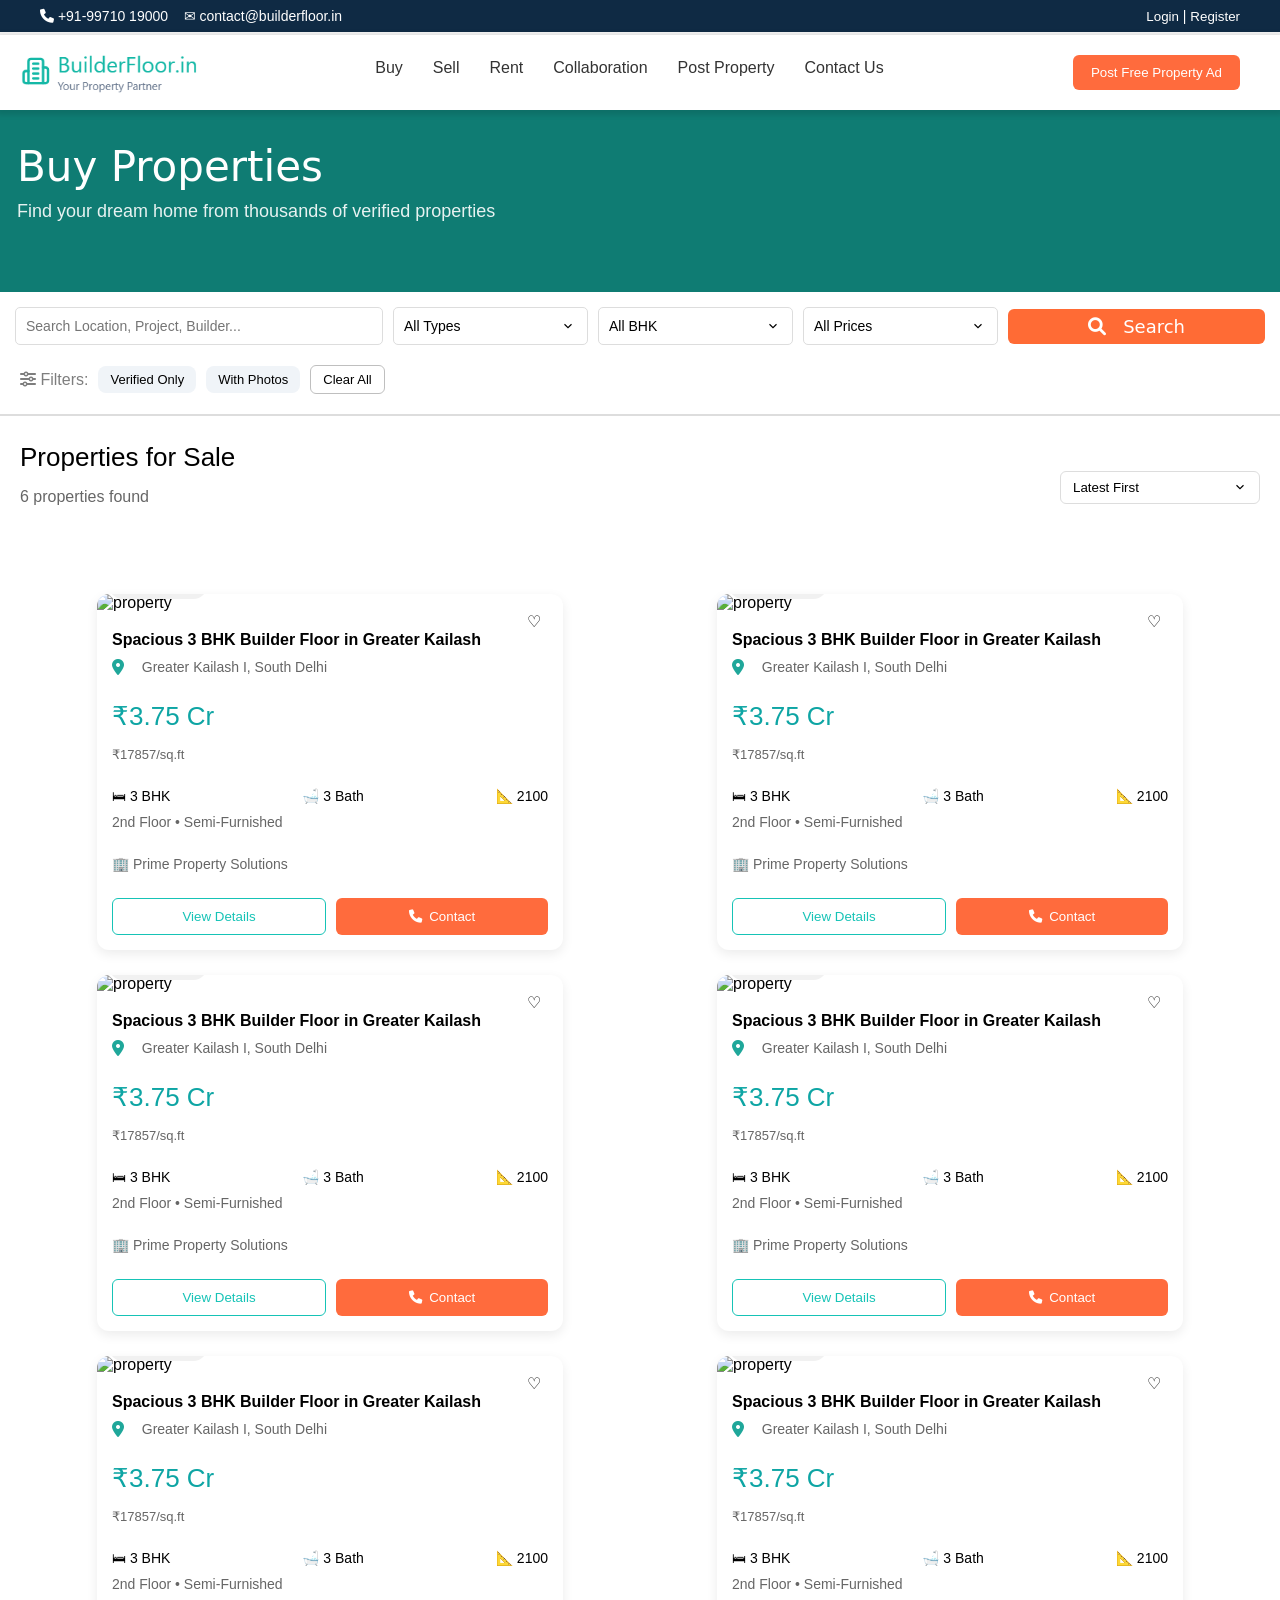
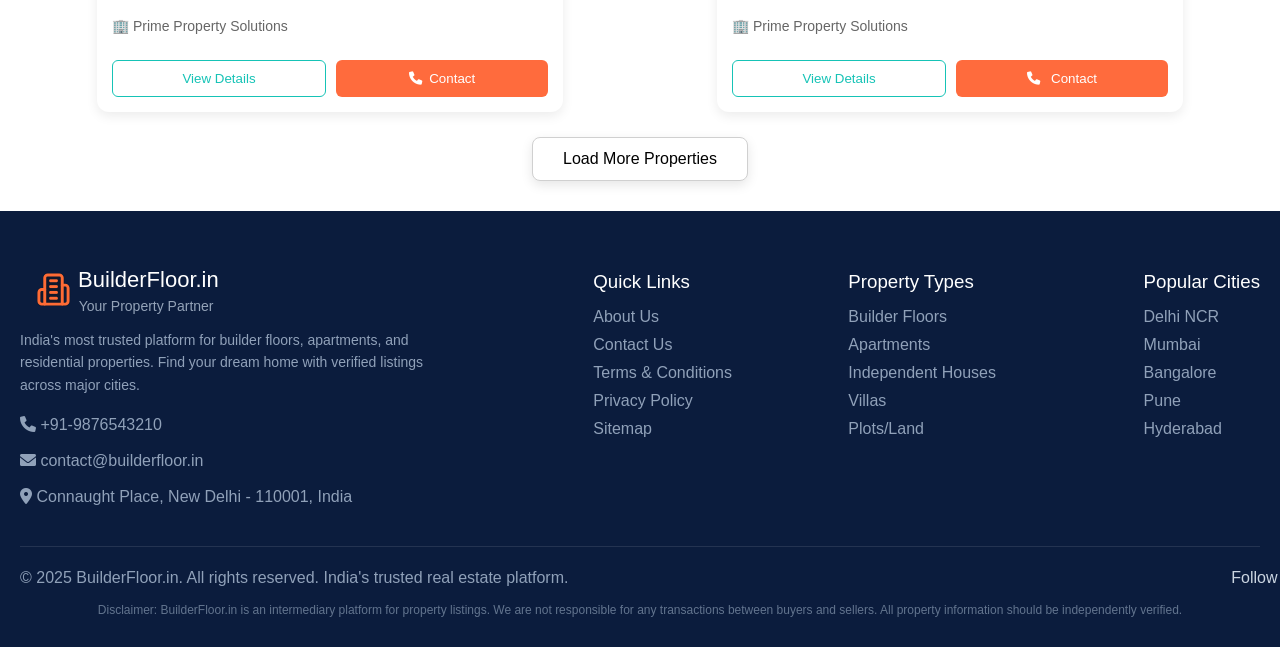
==== commit 81a2ae65: "Improved some Styling" ====
--- a/pages/Buy.html
+++ b/pages/Buy.html
@@ -6,6 +6,7 @@
     <link
       rel="stylesheet"
       href="https://cdnjs.cloudflare.com/ajax/libs/font-awesome/6.0.0/css/all.min.css" />
+    <link rel="icon" href="../assets/images/icon_1.png" type="image/png" />
     <link rel="stylesheet" href="../assets/css/style.css" />
     <link rel="stylesheet" href="../assets/css/Buy.css" />
     <title>Document</title>
@@ -392,7 +393,9 @@
       <div class="footer-container">
         <!-- Left Column -->
         <div class="footer-col left-col">
-          <h2 class="footer-logo">🏢 BuilderFloor.in</h2>
+          <h2 class="footer-logo">
+            <img src="../assets/images/icon_2.png" alt="logo" /> BuilderFloor.in
+          </h2>
 
           <p class="tagline">
             &nbsp;&nbsp;&nbsp;&nbsp;&nbsp;&nbsp;&nbsp;&nbsp;&nbsp;&nbsp;Your
@@ -487,7 +490,7 @@
         <!-- Social Login -->
         <button class="social-btn google">
           <img
-            src="https://cdn4.iconfinder.com/data/icons/logos-brands-7/512/google_logo-google_icongoogle-512.png"
+            src="../assets/images/google_logo.png"
             alt="Google logo"
             style="height: 15px; width: 15px" />
           Continue with Google
@@ -495,7 +498,7 @@
 
         <button class="social-btn facebook">
           <img
-            src="https://upload.wikimedia.org/wikipedia/commons/thumb/6/6c/Facebook_Logo_2023.png/960px-Facebook_Logo_2023.png"
+            src="../assets/images/facebook_logo.png"
             alt="Facebook logo"
             style="height: 15px; width: 15px; border-radius: 20px" />
           Continue with Facebook
@@ -592,7 +595,7 @@
         <!-- Social Login -->
         <button class="social-btn google">
           <img
-            src="https://cdn4.iconfinder.com/data/icons/logos-brands-7/512/google_logo-google_icongoogle-512.png"
+            src="../assets/images/google_logo.png"
             alt="Google logo"
             style="height: 15px; width: 15px" />
           Continue with Google
@@ -600,7 +603,7 @@
 
         <button class="social-btn facebook">
           <img
-            src="https://upload.wikimedia.org/wikipedia/commons/thumb/6/6c/Facebook_Logo_2023.png/960px-Facebook_Logo_2023.png"
+            src="../assets/images/facebook_logo.png"
             alt="Facebook logo"
             style="height: 15px; width: 15px; border-radius: 20px" />
           Continue with Facebook
--- a/assets/css/style.css
+++ b/assets/css/style.css
@@ -1275,12 +1275,21 @@
   font-size: 22px;
   margin-bottom: 5px;
   font-weight: 100;
+  margin-top: -39px;
+}
+.footer-logo img {
+  position: relative;
+
+  top: 26px;
+  left: 5px;
 }
 
 .tagline {
   color: #94a3b8;
   font-size: 14px;
   margin-bottom: 15px;
+  position: relative;
+  left: 59px;
 }
 
 /* Description */
--- a/assets/css/Buy.css
+++ b/assets/css/Buy.css
@@ -159,3 +159,11 @@
   border: 1px solid #ddd;
   width: 200px;
 }
+
+.tagline {
+  color: #94a3b8;
+  font-size: 14px;
+  margin-bottom: 15px;
+  position: relative;
+  left: 20px;
+}
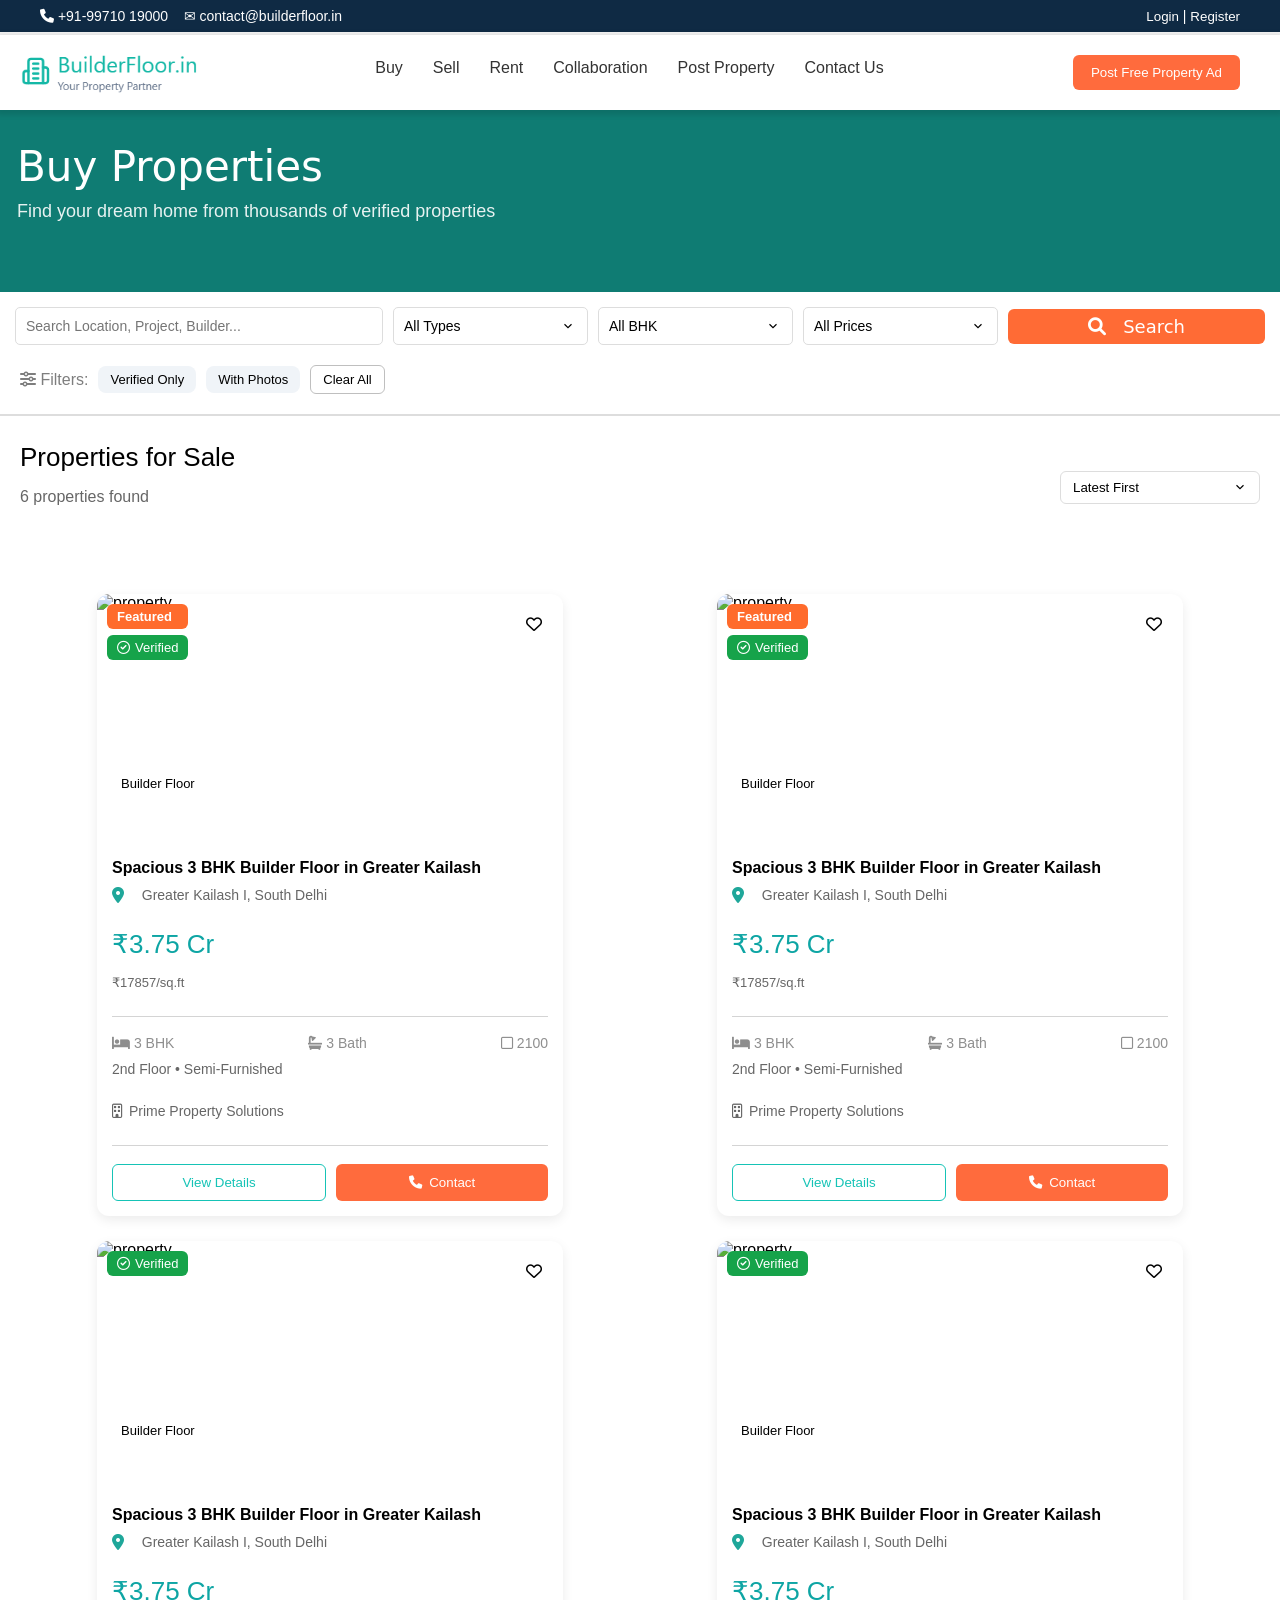
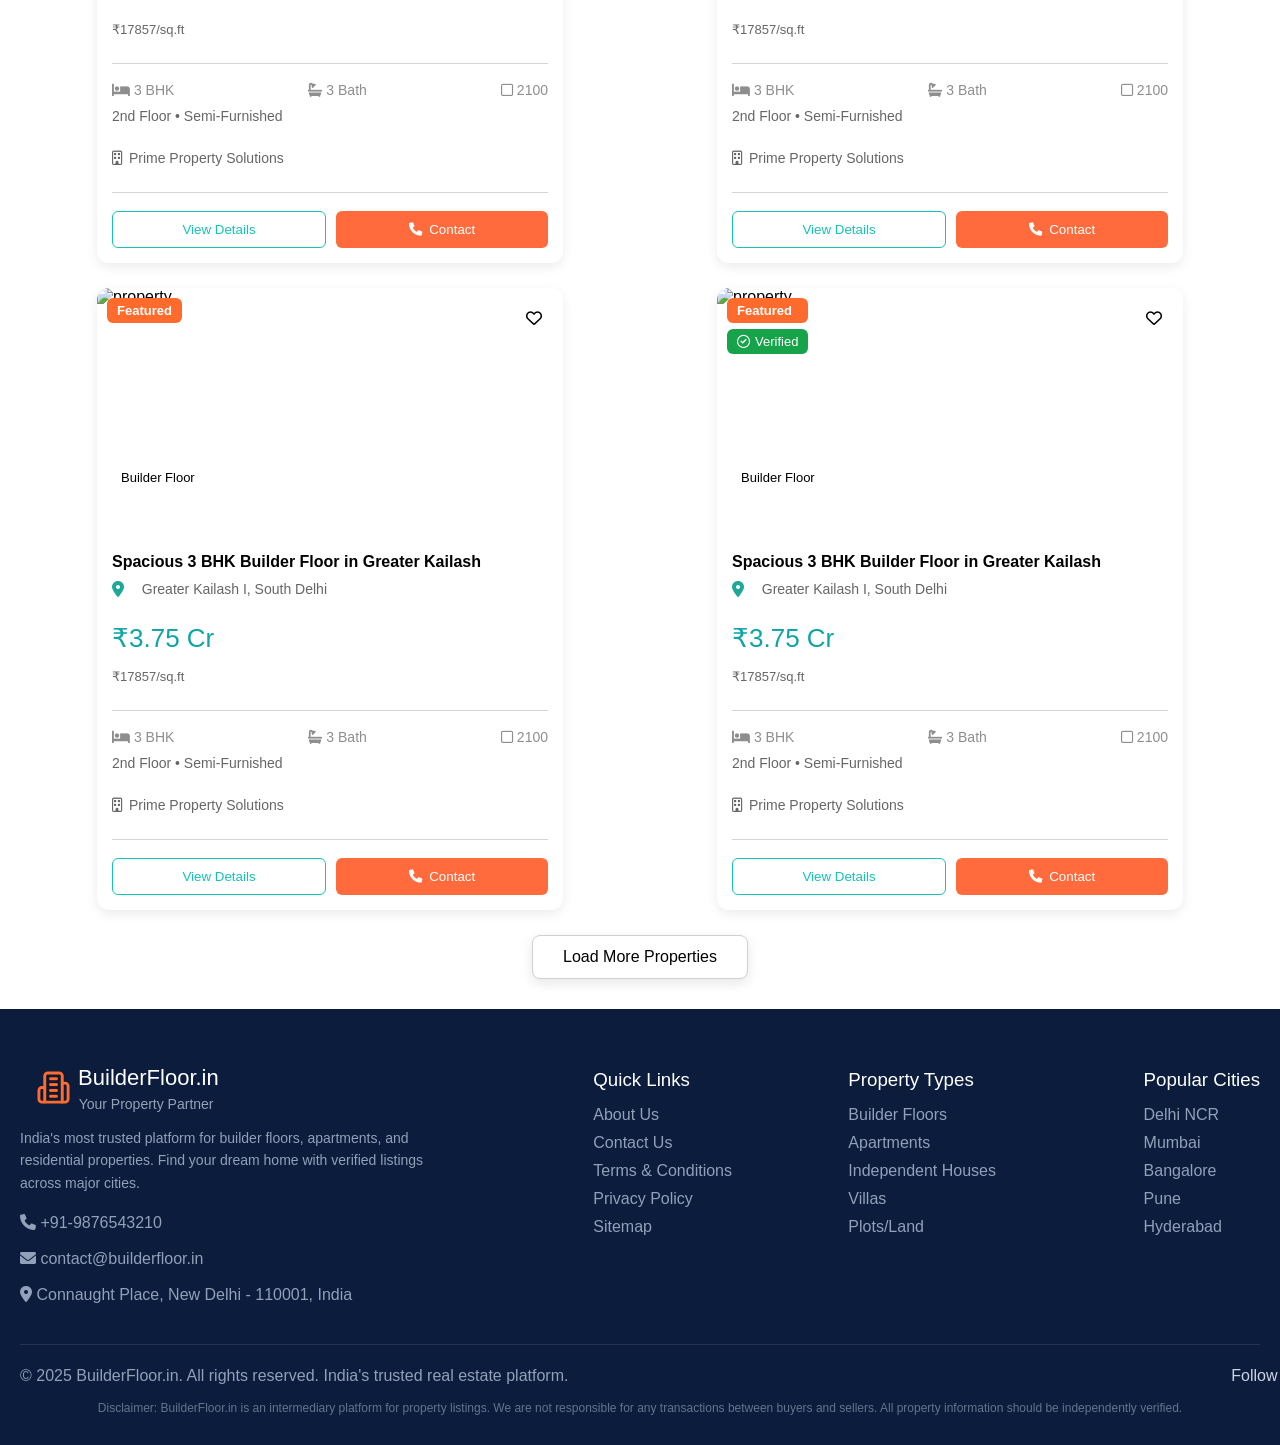
==== commit 184e2df3: "Added Card Details page" ====
--- a/pages/Buy.html
+++ b/pages/Buy.html
@@ -127,11 +127,19 @@
               src="https://images.unsplash.com/photo-1566073771259-6a8506099945?ixlib=rb-4.0.3&amp;ixid=M3wxMjA3fDB8MHxzZWFyY2h8M3x8aG90ZWxzfGVufDB8fDB8fHww&amp;auto=format&amp;fit=crop&amp;w=800&amp;q=60"
               alt="property" />
 
+            <!-- Top Left Badges -->
+            <div class="badges">
+              <span class="featuredBadge">Featured</span>
+              <span class="verifiedBadge"
+                ><i class="fa-regular fa-circle-check"></i> Verified</span
+              >
+            </div>
+
             <!-- Tag -->
             <span class="tag">Builder Floor</span>
 
             <!-- Heart Icon -->
-            <span class="wishlist">♡</span>
+            <span class="wishlist"><i class="fa-regular fa-heart"></i></span>
           </div>
 
           <div class="card-content">
@@ -145,18 +153,25 @@
             <h2 class="price">₹3.75 Cr</h2>
             <p class="sqft">₹17857/sq.ft</p>
 
+            <hr class="hr-tag" />
+
             <div class="details">
-              <span>🛏 3 BHK</span>
-              <span>🛁 3 Bath</span>
-              <span>📐 2100</span>
-            </div>
-
+              <span><i class="fa-solid fa-bed"></i> 3 BHK</span>
+              <span><i class="fa-solid fa-bath"></i> 3 Bath</span>
+              <span><i class="fa-regular fa-square"></i> 2100</span>
+            </div>
             <p class="extra">2nd Floor • Semi-Furnished</p>
 
-            <p class="builder">🏢 Prime Property Solutions</p>
+            <p class="builder">
+              <i class="fa-regular fa-building"></i> Prime Property Solutions
+            </p>
+
+            <hr class="hr-tag" />
 
             <div class="actions">
-              <button class="view">View Details</button>
+              <button class="view">
+                <a href="../pages/details.html">View Details</a>
+              </button>
               <button class="contact">
                 <i class="fa-solid fa-phone"></i>&nbsp; Contact
               </button>
@@ -171,11 +186,19 @@
               src="https://images.unsplash.com/photo-1566073771259-6a8506099945?ixlib=rb-4.0.3&amp;ixid=M3wxMjA3fDB8MHxzZWFyY2h8M3x8aG90ZWxzfGVufDB8fDB8fHww&amp;auto=format&amp;fit=crop&amp;w=800&amp;q=60"
               alt="property" />
 
+            <!-- Top Left Badges -->
+            <div class="badges">
+              <span class="featuredBadge">Featured</span>
+              <span class="verifiedBadge"
+                ><i class="fa-regular fa-circle-check"></i> Verified</span
+              >
+            </div>
+
             <!-- Tag -->
             <span class="tag">Builder Floor</span>
 
             <!-- Heart Icon -->
-            <span class="wishlist">♡</span>
+            <span class="wishlist"><i class="fa-regular fa-heart"></i></span>
           </div>
 
           <div class="card-content">
@@ -189,18 +212,25 @@
             <h2 class="price">₹3.75 Cr</h2>
             <p class="sqft">₹17857/sq.ft</p>
 
+            <hr class="hr-tag" />
+
             <div class="details">
-              <span>🛏 3 BHK</span>
-              <span>🛁 3 Bath</span>
-              <span>📐 2100</span>
-            </div>
-
+              <span><i class="fa-solid fa-bed"></i> 3 BHK</span>
+              <span><i class="fa-solid fa-bath"></i> 3 Bath</span>
+              <span><i class="fa-regular fa-square"></i> 2100</span>
+            </div>
             <p class="extra">2nd Floor • Semi-Furnished</p>
 
-            <p class="builder">🏢 Prime Property Solutions</p>
+            <p class="builder">
+              <i class="fa-regular fa-building"></i> Prime Property Solutions
+            </p>
+
+            <hr class="hr-tag" />
 
             <div class="actions">
-              <button class="view">View Details</button>
+              <button class="view">
+                <a href="../pages/details.html">View Details</a>
+              </button>
               <button class="contact">
                 <i class="fa-solid fa-phone"></i>&nbsp; Contact
               </button>
@@ -215,11 +245,18 @@
               src="https://images.unsplash.com/photo-1566073771259-6a8506099945?ixlib=rb-4.0.3&amp;ixid=M3wxMjA3fDB8MHxzZWFyY2h8M3x8aG90ZWxzfGVufDB8fDB8fHww&amp;auto=format&amp;fit=crop&amp;w=800&amp;q=60"
               alt="property" />
 
+            <!-- Top Left Badges -->
+            <div class="badges">
+              <span class="verifiedBadge"
+                ><i class="fa-regular fa-circle-check"></i> Verified</span
+              >
+            </div>
+
             <!-- Tag -->
             <span class="tag">Builder Floor</span>
 
             <!-- Heart Icon -->
-            <span class="wishlist">♡</span>
+            <span class="wishlist"><i class="fa-regular fa-heart"></i></span>
           </div>
 
           <div class="card-content">
@@ -233,18 +270,25 @@
             <h2 class="price">₹3.75 Cr</h2>
             <p class="sqft">₹17857/sq.ft</p>
 
+            <hr class="hr-tag" />
+
             <div class="details">
-              <span>🛏 3 BHK</span>
-              <span>🛁 3 Bath</span>
-              <span>📐 2100</span>
-            </div>
-
+              <span><i class="fa-solid fa-bed"></i> 3 BHK</span>
+              <span><i class="fa-solid fa-bath"></i> 3 Bath</span>
+              <span><i class="fa-regular fa-square"></i> 2100</span>
+            </div>
             <p class="extra">2nd Floor • Semi-Furnished</p>
 
-            <p class="builder">🏢 Prime Property Solutions</p>
+            <p class="builder">
+              <i class="fa-regular fa-building"></i> Prime Property Solutions
+            </p>
+
+            <hr class="hr-tag" />
 
             <div class="actions">
-              <button class="view">View Details</button>
+              <button class="view">
+                <a href="../pages/details.html">View Details</a>
+              </button>
               <button class="contact">
                 <i class="fa-solid fa-phone"></i>&nbsp; Contact
               </button>
@@ -259,11 +303,18 @@
               src="https://images.unsplash.com/photo-1566073771259-6a8506099945?ixlib=rb-4.0.3&amp;ixid=M3wxMjA3fDB8MHxzZWFyY2h8M3x8aG90ZWxzfGVufDB8fDB8fHww&amp;auto=format&amp;fit=crop&amp;w=800&amp;q=60"
               alt="property" />
 
+            <!-- Top Left Badges -->
+            <div class="badges">
+              <span class="verifiedBadge"
+                ><i class="fa-regular fa-circle-check"></i> Verified</span
+              >
+            </div>
+
             <!-- Tag -->
             <span class="tag">Builder Floor</span>
 
             <!-- Heart Icon -->
-            <span class="wishlist">♡</span>
+            <span class="wishlist"><i class="fa-regular fa-heart"></i></span>
           </div>
 
           <div class="card-content">
@@ -277,18 +328,25 @@
             <h2 class="price">₹3.75 Cr</h2>
             <p class="sqft">₹17857/sq.ft</p>
 
+            <hr class="hr-tag" />
+
             <div class="details">
-              <span>🛏 3 BHK</span>
-              <span>🛁 3 Bath</span>
-              <span>📐 2100</span>
-            </div>
-
+              <span><i class="fa-solid fa-bed"></i> 3 BHK</span>
+              <span><i class="fa-solid fa-bath"></i> 3 Bath</span>
+              <span><i class="fa-regular fa-square"></i> 2100</span>
+            </div>
             <p class="extra">2nd Floor • Semi-Furnished</p>
 
-            <p class="builder">🏢 Prime Property Solutions</p>
+            <p class="builder">
+              <i class="fa-regular fa-building"></i> Prime Property Solutions
+            </p>
+
+            <hr class="hr-tag" />
 
             <div class="actions">
-              <button class="view">View Details</button>
+              <button class="view">
+                <a href="../pages/details.html">View Details</a>
+              </button>
               <button class="contact">
                 <i class="fa-solid fa-phone"></i>&nbsp; Contact
               </button>
@@ -303,11 +361,16 @@
               src="https://images.unsplash.com/photo-1566073771259-6a8506099945?ixlib=rb-4.0.3&amp;ixid=M3wxMjA3fDB8MHxzZWFyY2h8M3x8aG90ZWxzfGVufDB8fDB8fHww&amp;auto=format&amp;fit=crop&amp;w=800&amp;q=60"
               alt="property" />
 
+            <!-- Top Left Badges -->
+            <div class="badges">
+              <span class="featuredBadge">Featured</span>
+            </div>
+
             <!-- Tag -->
             <span class="tag">Builder Floor</span>
 
             <!-- Heart Icon -->
-            <span class="wishlist">♡</span>
+            <span class="wishlist"><i class="fa-regular fa-heart"></i></span>
           </div>
 
           <div class="card-content">
@@ -321,18 +384,25 @@
             <h2 class="price">₹3.75 Cr</h2>
             <p class="sqft">₹17857/sq.ft</p>
 
+            <hr class="hr-tag" />
+
             <div class="details">
-              <span>🛏 3 BHK</span>
-              <span>🛁 3 Bath</span>
-              <span>📐 2100</span>
-            </div>
-
+              <span><i class="fa-solid fa-bed"></i> 3 BHK</span>
+              <span><i class="fa-solid fa-bath"></i> 3 Bath</span>
+              <span><i class="fa-regular fa-square"></i> 2100</span>
+            </div>
             <p class="extra">2nd Floor • Semi-Furnished</p>
 
-            <p class="builder">🏢 Prime Property Solutions</p>
+            <p class="builder">
+              <i class="fa-regular fa-building"></i> Prime Property Solutions
+            </p>
+
+            <hr class="hr-tag" />
 
             <div class="actions">
-              <button class="view">View Details</button>
+              <button class="view">
+                <a href="../pages/details.html">View Details</a>
+              </button>
               <button class="contact">
                 <i class="fa-solid fa-phone"></i>&nbsp; Contact
               </button>
@@ -347,11 +417,19 @@
               src="https://images.unsplash.com/photo-1566073771259-6a8506099945?ixlib=rb-4.0.3&amp;ixid=M3wxMjA3fDB8MHxzZWFyY2h8M3x8aG90ZWxzfGVufDB8fDB8fHww&amp;auto=format&amp;fit=crop&amp;w=800&amp;q=60"
               alt="property" />
 
+            <!-- Top Left Badges -->
+            <div class="badges">
+              <span class="featuredBadge">Featured</span>
+              <span class="verifiedBadge"
+                ><i class="fa-regular fa-circle-check"></i> Verified</span
+              >
+            </div>
+
             <!-- Tag -->
             <span class="tag">Builder Floor</span>
 
             <!-- Heart Icon -->
-            <span class="wishlist">♡</span>
+            <span class="wishlist"><i class="fa-regular fa-heart"></i></span>
           </div>
 
           <div class="card-content">
@@ -365,20 +443,27 @@
             <h2 class="price">₹3.75 Cr</h2>
             <p class="sqft">₹17857/sq.ft</p>
 
+            <hr class="hr-tag" />
+
             <div class="details">
-              <span>🛏 3 BHK</span>
-              <span>🛁 3 Bath</span>
-              <span>📐 2100</span>
-            </div>
-
+              <span><i class="fa-solid fa-bed"></i> 3 BHK</span>
+              <span><i class="fa-solid fa-bath"></i> 3 Bath</span>
+              <span><i class="fa-regular fa-square"></i> 2100</span>
+            </div>
             <p class="extra">2nd Floor • Semi-Furnished</p>
 
-            <p class="builder">🏢 Prime Property Solutions</p>
+            <p class="builder">
+              <i class="fa-regular fa-building"></i> Prime Property Solutions
+            </p>
+
+            <hr class="hr-tag" />
 
             <div class="actions">
-              <button class="view">View Details</button>
+              <button class="view">
+                <a href="../pages/details.html">View Details</a>
+              </button>
               <button class="contact">
-                <i class="fa-solid fa-phone"></i> &nbsp; Contact
+                <i class="fa-solid fa-phone"></i>&nbsp; Contact
               </button>
             </div>
           </div>
--- a/assets/css/style.css
+++ b/assets/css/style.css
@@ -22,7 +22,7 @@
   font-size: 14px;
   position: sticky;
   top: 0;
-  z-index: 1000;
+  z-index: 2000;
 }
 
 /* Navbar */
@@ -34,7 +34,7 @@
   background: #fff;
   position: sticky;
   top: 35px;
-  z-index: 1000;
+  z-index: 2000;
   box-shadow: 0 2px 5px 3px rgba(0, 0, 0, 0.1);
 }
 
@@ -118,6 +118,8 @@
   margin: 8px 171px;
   border-radius: 9px;
   margin-bottom: 20px;
+  width: min-content;
+  margin: 0 auto 20px auto;
 }
 .tabs a {
   text-decoration: none;
@@ -244,10 +246,10 @@
   font-weight: 400;
 }
 .featured p {
-  margin-bottom: 26px;
+  margin-bottom: 15px;
   font-size: 15px;
   font-weight: 400;
-  opacity: 0.5;
+  opacity: 0.7;
 }
 
 /* Grid */
@@ -373,34 +375,65 @@
   transition: 0.3s;
 }
 
-/* Image */
+/* Image Box */
 .image-box {
   position: relative;
-}
-.image-box img {
-  transition: all ease 0.7s;
-  width: 100%;
-  object-fit: cover;
-}
-.image-box:hover img {
-  scale: 1.1;
-}
+
+  overflow: hidden;
+}
+
 .image-box img {
   width: 100%;
   height: 220px;
   object-fit: cover;
-  overflow: hidden;
-}
-
-/* Tag */
+  display: block;
+  transition: transform 0.7s ease;
+}
+
+.image-box:hover img {
+  transform: scale(1.1);
+}
+
+/* Badges (Top Left) */
+.badges {
+  position: absolute;
+  top: 10px;
+  left: 10px;
+  display: flex;
+  flex-direction: column;
+  gap: 6px;
+}
+
+.featuredBadge {
+  background: #ff6b2c;
+  color: white;
+  padding: 5px 10px;
+  border-radius: 6px;
+  font-size: 13px;
+  font-weight: 600;
+}
+
+.verifiedBadge {
+  background: #16a34a;
+  color: white;
+  padding: 5px 10px;
+  border-radius: 6px;
+  font-size: 13px;
+  display: flex;
+  align-items: center;
+  gap: 5px;
+}
+
+/* Bottom Tag */
 .tag {
   position: absolute;
   bottom: 12px;
   left: 12px;
-  background: #f1f1f1;
+  background: #ffffff;
   padding: 6px 12px;
   border-radius: 20px;
   font-size: 13px;
+  color: #000000;
 }
 
 /* Wishlist */
@@ -409,15 +442,29 @@
   top: 12px;
   right: 12px;
   background: #fff;
-  padding: 6px 10px;
+  height: 35px;
+  width: 35px;
   border-radius: 50%;
+  display: flex;
+  align-items: center;
+  justify-content: center;
+  cursor: pointer;
+}
+
+.wishlist i {
   font-size: 16px;
-  cursor: pointer;
+  color: black;
+  transition: 0.3s;
+}
+
+.wishlist.active i {
+  color: red;
 }
 
 /* Content */
 .card-content {
   padding: 15px;
+  padding-top: 45px;
 }
 
 .card-content h3 {
@@ -450,7 +497,13 @@
   font-size: 14px;
   margin-bottom: 10px;
 }
-
+.details span {
+  color: #8e8e8e;
+}
+
+.fa-building {
+  margin-right: 2px;
+}
 /* Extra */
 .extra {
   font-size: 14px;
@@ -460,8 +513,14 @@
 
 .builder {
   font-size: 14px;
-  color: #777;
+  color: #000000;
   margin-bottom: 12px;
+}
+
+.hr-tag {
+  border: none;
+  border-top: 1px solid #d4d4d4;
+  margin-bottom: 18px;
 }
 
 /* Buttons */
@@ -478,6 +537,13 @@
   background: transparent;
   border-radius: 6px;
   cursor: pointer;
+}
+.view a {
+  text-decoration: none;
+  color: inherit;
+  display: block;
+  width: 100%;
+  height: 100%;
 }
 .view:hover {
   background: #16c3b6;
@@ -1433,7 +1499,7 @@
   display: flex;
   align-items: center;
   justify-content: center;
-  z-index: 1000;
+  z-index: 2100;
   transition: 1s;
 }
 .login-modal {
@@ -1460,7 +1526,7 @@
   display: flex;
   align-items: center;
   justify-content: center;
-  z-index: 1000;
+  z-index: 2100;
   transition: 1s;
 }
 .register-modal {
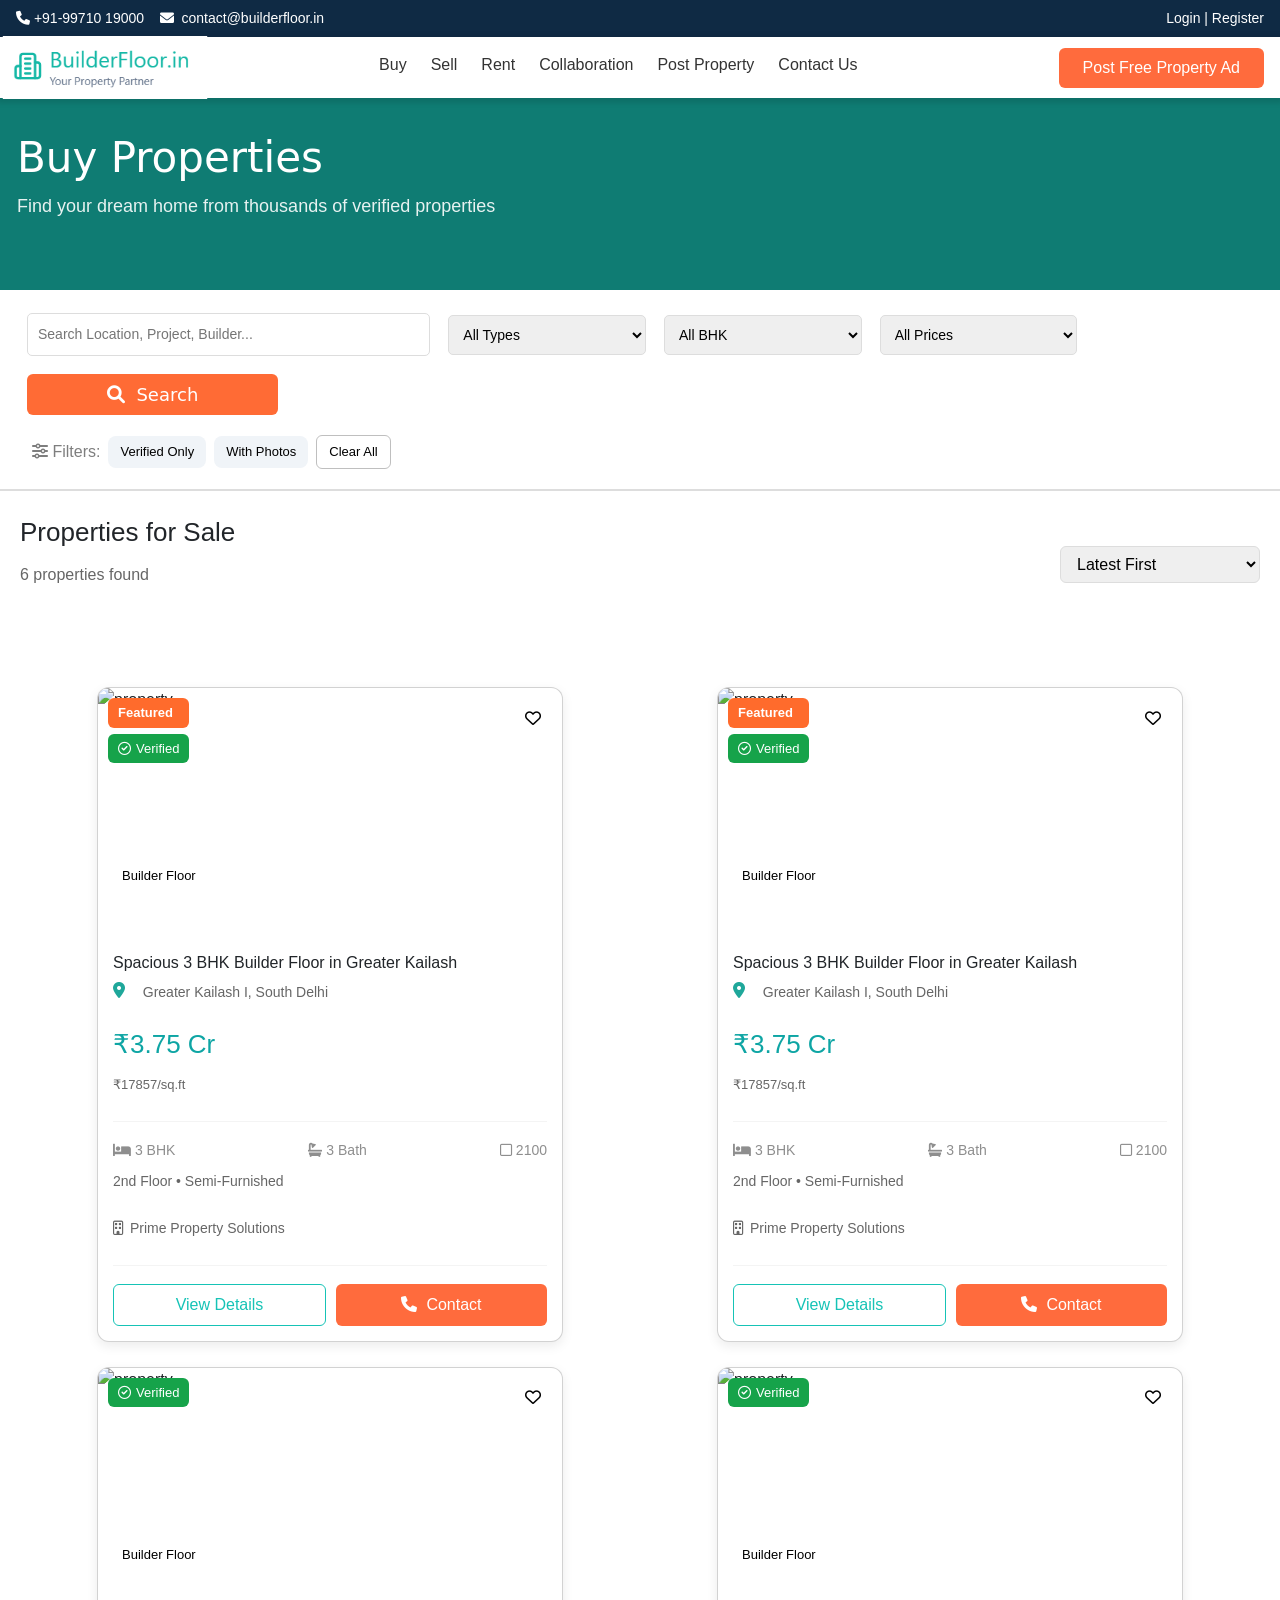
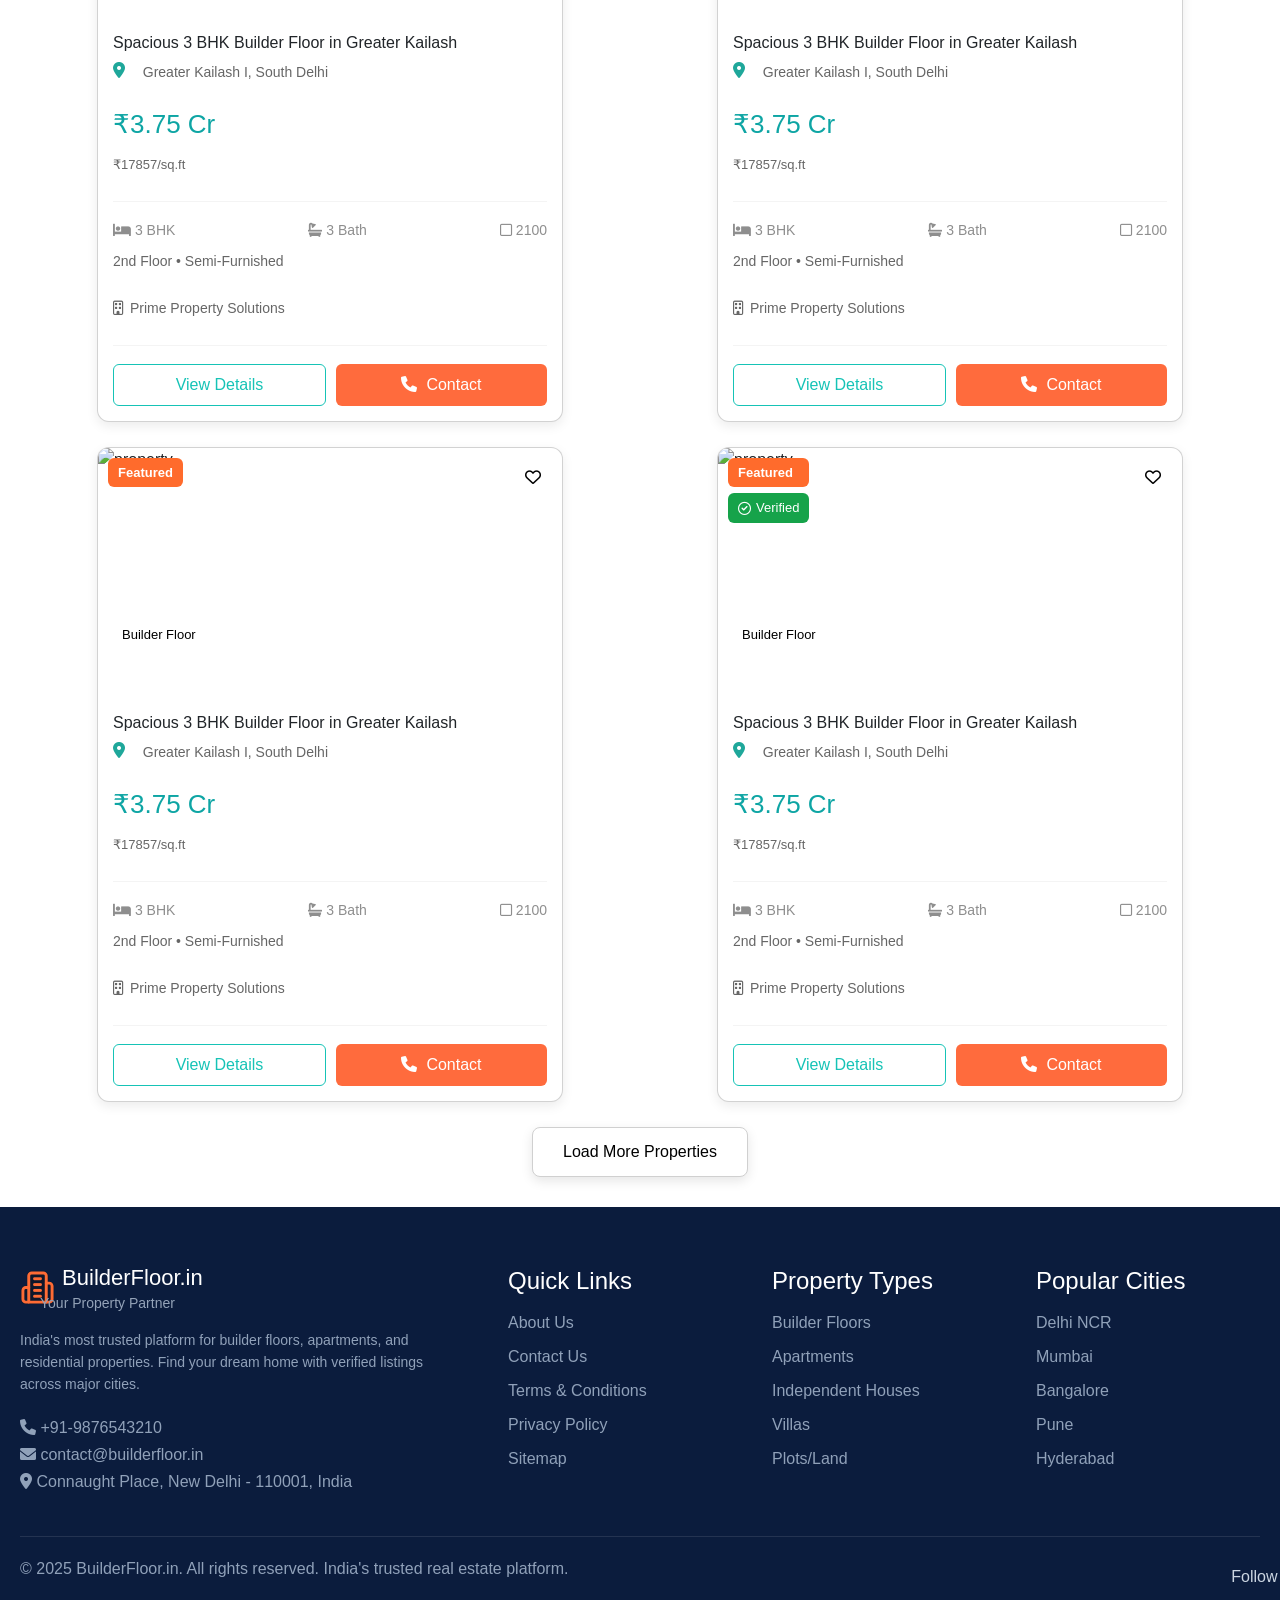
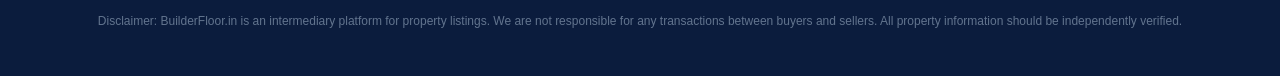
==== commit 2e9152c2: "Fix styling issue" ====
--- a/pages/Buy.html
+++ b/pages/Buy.html
@@ -6,16 +6,24 @@
     <link
       rel="stylesheet"
       href="https://cdnjs.cloudflare.com/ajax/libs/font-awesome/6.0.0/css/all.min.css" />
+    <link
+      href="https://cdn.jsdelivr.net/npm/bootstrap@5.3.8/dist/css/bootstrap.min.css"
+      rel="stylesheet"
+      integrity="sha384-sRIl4kxILFvY47J16cr9ZwB07vP4J8+LH7qKQnuqkuIAvNWLzeN8tE5YBujZqJLB"
+      crossorigin="anonymous" />
     <link rel="icon" href="../assets/images/icon_1.png" type="image/png" />
     <link rel="stylesheet" href="../assets/css/style.css" />
+    <link rel="stylesheet" href="../assets/css/Collab.css" />
     <link rel="stylesheet" href="../assets/css/Buy.css" />
     <title>Document</title>
   </head>
   <body>
     <!-- Top Bar -->
-    <div class="topbar">
-      <div class="left">
-        <i class="fa-solid fa-phone"></i> +91-99710 19000 &nbsp;&nbsp; ✉
+    <div
+      class="topbar d-flex flex-column flex-md-row justify-content-between align-items-center px-3 py-2 text-center text-md-start">
+      <div class="left mb-2 mb-md-0">
+        <i class="fa-solid fa-phone"></i> +91-99710 19000 &nbsp;&nbsp;
+        <i class="fa-solid fa-envelope me-1"></i>
         contact@builderfloor.in
       </div>
       <div class="right">
@@ -25,79 +33,119 @@
     </div>
 
     <!-- Navbar -->
-    <div class="navbar">
-      <div class="logo">
+    <div class="navbar navbar-expand-md navbar-light px-3 py-2">
+      <!-- Logo -->
+      <div class="logo ms-3">
         <a href="../index.html">
-          <img src="../assets/images/logo_.png" alt="BuilderFloor.in" />
+          <img src="../assets/images/logo_.png" class="img-fluid" />
         </a>
       </div>
 
-      <ul class="menu">
-        <li><a href="../pages/Buy.html">Buy</a></li>
-        <li><a href="../pages/Sell.html">Sell</a></li>
-        <li><a href="../pages/Rent.html">Rent</a></li>
-        <li><a href="../pages/Collab.html">Collaboration</a></li>
-        <li><a href="../pages/Sell.html">Post Property</a></li>
-        <li><a href="../pages/ContactUs.html">Contact Us</a></li>
-      </ul>
-
-      <a href="../pages/Sell.html">
-        <button class="post-btn">Post Free Property Ad</button>
-      </a>
+      <!-- Toggle -->
+      <button
+        class="navbar-toggler border-0 shadow-none p-2"
+        type="button"
+        data-bs-toggle="collapse"
+        data-bs-target="#menu">
+        <span class="navbar-toggler-icon"></span>
+      </button>
+
+      <!-- Collapse -->
+      <div class="collapse navbar-collapse" id="menu">
+        <!-- Center Wrapper -->
+        <div class="w-100 d-flex flex-column flex-md-row align-items-center">
+          <!-- Menu (PERFECT CENTER) -->
+          <ul
+            class="menu d-flex flex-column flex-md-row align-items-center gap-2 gap-md-4 list-unstyled mb-2 mb-md-0 text-center mx-md-auto">
+            <li><a href="../pages/Buy.html">Buy</a></li>
+            <li><a href="../pages/Sell.html">Sell</a></li>
+            <li><a href="../pages/Rent.html">Rent</a></li>
+            <li><a href="../pages/Collab.html">Collaboration</a></li>
+            <li><a href="../pages/Sell.html">Post Property</a></li>
+            <li><a href="../pages/ContactUs.html">Contact Us</a></li>
+          </ul>
+        </div>
+
+        <!-- Button (RIGHT SIDE) -->
+        <a
+          href="../pages/Sell.html"
+          class="mt-3 mt-md-0 ms-md-auto text-center">
+          <button class="post-btn px-4 py-2 text-nowrap w-100 w-md-auto">
+            Post Free Property Ad
+          </button>
+        </a>
+      </div>
     </div>
+
     <!-- HERO SECTION -->
     <section class="hero">
-      <div class="hero-content">
+      <div class="hero-content text-start">
         <h1>Buy Properties</h1>
         <p>Find your dream home from thousands of verified properties</p>
       </div>
 
       <!-- SEARCH BAR -->
-      <div class="searchandfilter">
-        <div class="search-bar">
-          <input
-            type="text"
-            placeholder="Search Location, Project, Builder..." />
-
-          <select>
-            <option>All Types</option>
-            <option>Builder Floor</option>
-            <option>Apartment</option>
-            <option>Independent House</option>
-            <option>Villa</option>
-            <option>Penthouse</option>
-            <option>Plot/Land</option>
-          </select>
-
-          <select>
-            <option>All BHK</option>
-            <option>1 BHK</option>
-            <option>2 BHK</option>
-            <option>3 BHK</option>
-            <option>4 BHK</option>
-            <option>5+ BHK</option>
-          </select>
-
-          <select>
-            <option>All Prices</option>
-            <option>Under ₹50 Lakhs</option>
-            <option>₹50 Lakhs - ₹1 Cr</option>
-            <option>₹1 Cr - ₹3 Cr</option>
-            <option>₹3 Cr - ₹5 Cr</option>
-            <option>Above ₹5 Cr</option>
-          </select>
-
-          <button class="search-btn">
-            <i class="fa-solid fa-magnifying-glass"></i> &nbsp; Search
-          </button>
+      <div class="searchandfilter container">
+        <!-- Search Bar -->
+        <div class="search-bar row g-2 flex-column flex-md-row">
+          <div class="col-12 col-md-4">
+            <input
+              type="text"
+              class="w-100"
+              placeholder="Search Location, Project, Builder..." />
+          </div>
+
+          <div class="col-12 col-sm-6 col-md-2">
+            <select class="w-100">
+              <option>All Types</option>
+              <option>Builder Floor</option>
+              <option>Apartment</option>
+              <option>Independent House</option>
+              <option>Villa</option>
+              <option>Penthouse</option>
+              <option>Plot/Land</option>
+            </select>
+          </div>
+
+          <div class="col-12 col-sm-6 col-md-2">
+            <select class="w-100">
+              <option>All BHK</option>
+              <option>1 BHK</option>
+              <option>2 BHK</option>
+              <option>3 BHK</option>
+              <option>4 BHK</option>
+              <option>5+ BHK</option>
+            </select>
+          </div>
+
+          <div class="col-12 col-sm-6 col-md-2">
+            <select class="w-100">
+              <option>All Prices</option>
+              <option>Under ₹50 Lakhs</option>
+              <option>₹50 Lakhs - ₹1 Cr</option>
+              <option>₹1 Cr - ₹3 Cr</option>
+              <option>₹3 Cr - ₹5 Cr</option>
+              <option>Above ₹5 Cr</option>
+            </select>
+          </div>
+
+          <div class="col-12 col-md-auto">
+            <button class="search-btn w-100">
+              <i class="fa-solid fa-magnifying-glass"></i>&nbsp; Search
+            </button>
+          </div>
         </div>
 
         <!-- FILTERS -->
-        <div class="Buy-filters">
-          <span><i class="fa-solid fa-sliders"></i> Filters:</span>
+        <div class="Buy-filters d-flex flex-nowrap gap-2">
+          <span> <i class="fa-solid fa-sliders"></i> Filters: </span>
+
           <button class="buy-tag">Verified Only</button>
           <button class="buy-tag">With Photos</button>
-          <button class="clr-btn"><a href="#">Clear All</a></button>
+
+          <button class="clr-btn">
+            <a href="#">Clear All</a>
+          </button>
         </div>
       </div>
     </section>
@@ -119,12 +167,12 @@
       </div>
       <br /><br />
 
-      <div class="property-grid">
+      <div class="property-grid row g-0">
         <!-- Card 1 -->
-        <div class="listing-card col card">
+        <div class="listing-card col card col-12 col-sm-6 col-md-4 col-lg-3">
           <div class="image-box">
             <img
-              src="https://images.unsplash.com/photo-1566073771259-6a8506099945?ixlib=rb-4.0.3&amp;ixid=M3wxMjA3fDB8MHxzZWFyY2h8M3x8aG90ZWxzfGVufDB8fDB8fHww&amp;auto=format&amp;fit=crop&amp;w=800&amp;q=60"
+              src="https://images.unsplash.com/photo-1600596542815-ffad4c1539a9?q=80&w=1175&auto=format&fit=crop&ixlib=rb-4.1.0&ixid=M3wxMjA3fDB8MHxwaG90by1wYWdlfHx8fGVufDB8fHx8fA%3D%3D"
               alt="property" />
 
             <!-- Top Left Badges -->
@@ -169,10 +217,10 @@
             <hr class="hr-tag" />
 
             <div class="actions">
-              <button class="view">
-                <a href="../pages/details.html">View Details</a>
-              </button>
-              <button class="contact">
+              <button class="view py-1 py-md-2">
+                <a href="./pages/details.html">View Details</a>
+              </button>
+              <button class="contact py-1 py-md-2">
                 <i class="fa-solid fa-phone"></i>&nbsp; Contact
               </button>
             </div>
@@ -180,7 +228,7 @@
         </div>
 
         <!-- Card 2 -->
-        <div class="listing-card col card">
+        <div class="listing-card col card col-12 col-sm-6 col-md-4 col-lg-3">
           <div class="image-box">
             <img
               src="https://images.unsplash.com/photo-1566073771259-6a8506099945?ixlib=rb-4.0.3&amp;ixid=M3wxMjA3fDB8MHxzZWFyY2h8M3x8aG90ZWxzfGVufDB8fDB8fHww&amp;auto=format&amp;fit=crop&amp;w=800&amp;q=60"
@@ -228,10 +276,10 @@
             <hr class="hr-tag" />
 
             <div class="actions">
-              <button class="view">
-                <a href="../pages/details.html">View Details</a>
-              </button>
-              <button class="contact">
+              <button class="view py-1 py-md-2">
+                <a href="./pages/details.html">View Details</a>
+              </button>
+              <button class="contact py-1 py-md-2">
                 <i class="fa-solid fa-phone"></i>&nbsp; Contact
               </button>
             </div>
@@ -239,7 +287,7 @@
         </div>
 
         <!-- Card 3 -->
-        <div class="listing-card col card">
+        <div class="listing-card col card col-12 col-sm-6 col-md-4 col-lg-3">
           <div class="image-box">
             <img
               src="https://images.unsplash.com/photo-1566073771259-6a8506099945?ixlib=rb-4.0.3&amp;ixid=M3wxMjA3fDB8MHxzZWFyY2h8M3x8aG90ZWxzfGVufDB8fDB8fHww&amp;auto=format&amp;fit=crop&amp;w=800&amp;q=60"
@@ -286,10 +334,10 @@
             <hr class="hr-tag" />
 
             <div class="actions">
-              <button class="view">
-                <a href="../pages/details.html">View Details</a>
-              </button>
-              <button class="contact">
+              <button class="view py-1 py-md-2">
+                <a href="./pages/details.html">View Details</a>
+              </button>
+              <button class="contact py-1 py-md-2">
                 <i class="fa-solid fa-phone"></i>&nbsp; Contact
               </button>
             </div>
@@ -297,7 +345,7 @@
         </div>
 
         <!-- Card 4 -->
-        <div class="listing-card col card">
+        <div class="listing-card col card col-12 col-sm-6 col-md-4 col-lg-3">
           <div class="image-box">
             <img
               src="https://images.unsplash.com/photo-1566073771259-6a8506099945?ixlib=rb-4.0.3&amp;ixid=M3wxMjA3fDB8MHxzZWFyY2h8M3x8aG90ZWxzfGVufDB8fDB8fHww&amp;auto=format&amp;fit=crop&amp;w=800&amp;q=60"
@@ -344,10 +392,10 @@
             <hr class="hr-tag" />
 
             <div class="actions">
-              <button class="view">
-                <a href="../pages/details.html">View Details</a>
-              </button>
-              <button class="contact">
+              <button class="view py-1 py-md-2">
+                <a href="./pages/details.html">View Details</a>
+              </button>
+              <button class="contact py-1 py-md-2">
                 <i class="fa-solid fa-phone"></i>&nbsp; Contact
               </button>
             </div>
@@ -355,7 +403,7 @@
         </div>
 
         <!-- card 5 -->
-        <div class="listing-card col card">
+        <div class="listing-card col card col-12 col-sm-6 col-md-4 col-lg-3">
           <div class="image-box">
             <img
               src="https://images.unsplash.com/photo-1566073771259-6a8506099945?ixlib=rb-4.0.3&amp;ixid=M3wxMjA3fDB8MHxzZWFyY2h8M3x8aG90ZWxzfGVufDB8fDB8fHww&amp;auto=format&amp;fit=crop&amp;w=800&amp;q=60"
@@ -400,10 +448,10 @@
             <hr class="hr-tag" />
 
             <div class="actions">
-              <button class="view">
-                <a href="../pages/details.html">View Details</a>
-              </button>
-              <button class="contact">
+              <button class="view py-1 py-md-2">
+                <a href="./pages/details.html">View Details</a>
+              </button>
+              <button class="contact py-1 py-md-2">
                 <i class="fa-solid fa-phone"></i>&nbsp; Contact
               </button>
             </div>
@@ -411,7 +459,7 @@
         </div>
 
         <!-- card 6 -->
-        <div class="listing-card col card">
+        <div class="listing-card col card col-12 col-sm-6 col-md-4 col-lg-3">
           <div class="image-box">
             <img
               src="https://images.unsplash.com/photo-1566073771259-6a8506099945?ixlib=rb-4.0.3&amp;ixid=M3wxMjA3fDB8MHxzZWFyY2h8M3x8aG90ZWxzfGVufDB8fDB8fHww&amp;auto=format&amp;fit=crop&amp;w=800&amp;q=60"
@@ -459,10 +507,10 @@
             <hr class="hr-tag" />
 
             <div class="actions">
-              <button class="view">
-                <a href="../pages/details.html">View Details</a>
-              </button>
-              <button class="contact">
+              <button class="view py-1 py-md-2">
+                <a href="./pages/details.html">View Details</a>
+              </button>
+              <button class="contact py-1 py-md-2">
                 <i class="fa-solid fa-phone"></i>&nbsp; Contact
               </button>
             </div>
@@ -482,10 +530,7 @@
             <img src="../assets/images/icon_2.png" alt="logo" /> BuilderFloor.in
           </h2>
 
-          <p class="tagline">
-            &nbsp;&nbsp;&nbsp;&nbsp;&nbsp;&nbsp;&nbsp;&nbsp;&nbsp;&nbsp;Your
-            Property Partner
-          </p>
+          <p class="tagline">Your Property Partner</p>
 
           <p class="footer-desc">
             India's most trusted platform for builder floors, apartments, and
@@ -493,20 +538,24 @@
             across major cities.
           </p>
 
-          <p><i class="fa-solid fa-phone"></i> +91-9876543210</p>
+          <p class="footer-contact">
+            <i class="fa-solid fa-phone"></i> +91-9876543210
+          </p>
           <br />
-          <p><i class="fa-solid fa-envelope"></i> contact@builderfloor.in</p>
+          <p class="footer-email">
+            <i class="fa-solid fa-envelope"></i> contact@builderfloor.in
+          </p>
           <br />
-          <p>
+          <p class="footer-location">
             <i class="fa-solid fa-location-dot"></i>
             Connaught Place, New Delhi - 110001, India
           </p>
         </div>
 
         <!-- Quick Links -->
-        <div class="footer-col">
-          <h3>Quick Links</h3>
-          <ul>
+        <div class="footer-col col-12 col-md-10 text-start">
+          <h3 class="text-start">Quick Links</h3>
+          <ul class="list-unstyled ps-0">
             <li><a href="#">About Us</a></li>
             <li><a href="#">Contact Us</a></li>
             <li><a href="#">Terms & Conditions</a></li>
@@ -516,9 +565,9 @@
         </div>
 
         <!-- Property Types -->
-        <div class="footer-col">
+        <div class="footer-col col-12 col-md-10 text-start">
           <h3>Property Types</h3>
-          <ul>
+          <ul class="list-unstyled ps-0">
             <li><a href="#">Builder Floors</a></li>
             <li><a href="#">Apartments</a></li>
             <li><a href="#">Independent Houses</a></li>
@@ -528,9 +577,9 @@
         </div>
 
         <!-- Popular Cities -->
-        <div class="footer-col">
+        <div class="footer-col col-12 col-md-10 text-start">
           <h3>Popular Cities</h3>
-          <ul>
+          <ul class="list-unstyled ps-0">
             <li><a href="#">Delhi NCR</a></li>
             <li><a href="#">Mumbai</a></li>
             <li><a href="#">Bangalore</a></li>
@@ -780,5 +829,13 @@
     </div>
 
     <script src="../assets/js/script.js"></script>
+    <script
+      src="https://cdn.jsdelivr.net/npm/@popperjs/core@2.11.8/dist/umd/popper.min.js"
+      integrity="sha384-I7E8VVD/ismYTF4hNIPjVp/Zjvgyol6VFvRkX/vR+Vc4jQkC+hVqc2pM8ODewa9r"
+      crossorigin="anonymous"></script>
+    <script
+      src="https://cdn.jsdelivr.net/npm/bootstrap@5.3.8/dist/js/bootstrap.min.js"
+      integrity="sha384-G/EV+4j2dNv+tEPo3++6LCgdCROaejBqfUeNjuKAiuXbjrxilcCdDz6ZAVfHWe1Y"
+      crossorigin="anonymous"></script>
   </body>
 </html>
--- a/assets/css/style.css
+++ b/assets/css/style.css
@@ -4,13 +4,22 @@
   box-sizing: border-box;
   font-family: Arial, sans-serif;
 }
-
+html,
+body {
+  overflow-x: hidden !important;
+}
 body {
   background: #fff;
+  overflow-x: hidden;
 }
 body::-webkit-scrollbar {
   display: none;
 }
+/* @media (max-width: 500px) {
+  body::-webkit-scrollbar {
+    display: block;
+  }
+} */
 
 /* Topbar */
 .topbar {
@@ -33,11 +42,16 @@
   padding: 15px 40px;
   background: #fff;
   position: sticky;
-  top: 35px;
+  top: 37px;
   z-index: 2000;
   box-shadow: 0 2px 5px 3px rgba(0, 0, 0, 0.1);
 }
 
+@media screen and (max-width: 500px) {
+  .navbar {
+    top: 66px;
+  }
+}
 /* LOGO */
 .logo img {
   height: 45px;
@@ -51,7 +65,7 @@
   list-style: none;
   gap: 30px;
   align-items: center;
-  margin: 0;
+  margin: 4px;
   padding: 0;
 }
 
@@ -94,6 +108,15 @@
   font-weight: 400;
   font-family: system-ui;
 }
+@media screen and (max-width: 500px) {
+  .hero h1 {
+    font-size: 31px;
+    width: 100%;
+  }
+  .hero {
+    padding: 60px 15px;
+  }
+}
 
 .hero p {
   margin-bottom: 40px;
@@ -103,11 +126,29 @@
 .search-box {
   background: #fff;
   color: #000;
-  width: 70%;
+  width: 100%; /* full width on mobile */
+  max-width: 900px;
   margin: auto;
   border-radius: 10px;
   padding: 33px 20px;
   box-shadow: 0px 3px 12px 12px rgb(0 0 0 / 9%);
+  overflow: hidden;
+}
+
+@media screen and (max-width: 1000px) {
+  .search-box {
+    padding-bottom: 60px;
+  }
+}
+@media screen and (max-width: 600px) {
+  .search-box {
+    padding-bottom: 90px;
+  }
+}
+@media screen and (max-width: 400px) {
+  .search-box {
+    padding-bottom: 110px;
+  }
 }
 
 .tabs {
@@ -127,7 +168,6 @@
   font-weight: 500;
 }
 .tabs button {
-  padding: 7px 60px;
   border: none;
   background: #e8ecf1;
   margin: 0 5px;
@@ -148,7 +188,7 @@
 /* Inputs */
 .inputs {
   display: flex;
-  gap: 10px;
+  /* gap: 10px; */
   margin-bottom: 15px;
 }
 
@@ -159,26 +199,26 @@
   border: 1px solid #ccc;
   border-radius: 8px;
 }
-select {
-  appearance: none; /* remove default arrow */
+/* select {
+  appearance: none;
   -webkit-appearance: none;
   -moz-appearance: none;
 
   width: 100%;
-  padding: 12px 40px 12px 12px; /* space for arrow */
+  padding: 12px 40px 12px 12px;  
 
   border: 1px solid #ccc;
   border-radius: 10px;
   background-color: white;
 
-  /* custom arrow */
+   
   background-image: url("data:image/svg+xml;utf8,\
   <svg xmlns='http://www.w3.org/2000/svg' width='14' height='14' viewBox='0 0 24 24' fill='none' stroke='black' stroke-width='2'><polyline points='6 9 12 15 18 9'/></svg>");
 
   background-repeat: no-repeat;
   background-position: right 12px center;
   background-size: 14px;
-}
+} */
 
 .inputs input {
   flex: 3;
@@ -221,6 +261,12 @@
   justify-content: center;
   margin-top: 50px;
   gap: 125px;
+}
+
+@media (max-width: 600px) {
+  .stats {
+    gap: 33px;
+  }
 }
 
 .stats h2 {
@@ -341,7 +387,7 @@
   cursor: pointer;
   border: 1px solid #f1efef;
   flex: 1;
-  width: 200px;
+  width: 100%;
 }
 
 /* More Filters Button */
@@ -583,9 +629,9 @@
 
 /* Grid */
 .location-grid {
-  display: grid;
-  grid-template-columns: repeat(auto-fit, minmax(260px, 1fr));
-  gap: 22px;
+  /* display: grid; */
+  /* grid-template-columns: repeat(auto-fit, minmax(260px, 1fr)); */
+  /* gap: 22px; */
 }
 
 /* Card */
@@ -595,7 +641,7 @@
   border-radius: 12px;
   display: flex;
   align-items: center;
-  gap: 15px;
+  gap: 3px;
   cursor: pointer;
 
   transition: all 0.35s ease;
@@ -607,8 +653,30 @@
   font-size: 20px;
   color: #10b981;
   transition: 0.3s;
-}
-
+  margin-bottom: 35px;
+}
+
+@media (max-width: 700px) {
+  .loc-card i {
+    margin-bottom: 60px;
+  }
+  .loc-card h3 {
+    margin-left: -14px;
+    width: 60px;
+  }
+  .loc-card p {
+    margin-left: -35px;
+  }
+  .loc_info {
+    margin-top: unset;
+    margin-bottom: unset;
+  }
+
+  .loc-card {
+    justify-content: center;
+    gap: 15px;
+  }
+}
 /* Text */
 .loc-card h3 {
   font-size: 16px;
@@ -625,7 +693,8 @@
 .loc_info {
   display: flex;
   flex-direction: column;
-
+  margin-top: -6px;
+  margin-bottom: -15px;
   align-items: flex-start;
 }
 
@@ -755,24 +824,24 @@
 /* SEARCH */
 .plot-search-box {
   background: #fff;
-  padding: 18px;
+  padding: 7px 4px;
   border-radius: 12px;
   display: flex;
   gap: 15px;
   box-shadow: 0px 12px 20px 4px rgb(0 0 0 / 10%);
-
-  width: 100%; /* increase width */
+  width: 100%;
+  padding-bottom: 8px;
 }
 
 .plot-search-box input {
   flex: 3;
-  padding: 12px;
+  padding: 8px 12px;
   border: none;
   border-radius: 8px;
 }
 
 .plot-search-box select {
-  padding: 12px 80px;
+  padding: 8px 80px;
   border-radius: 8px;
   border: none;
   flex: 1;
@@ -782,11 +851,14 @@
   background: #1fa79a;
   color: #fff;
   border: none;
-  padding: 12px 152px;
+  padding: 8px 152px;
   border-radius: 8px;
   cursor: pointer;
-  display: flex;
+
   gap: 10px;
+}
+.plot-search-btn i {
+  margin-right: 7px;
 }
 
 /* Result count */
@@ -801,9 +873,10 @@
 
 /* GRID */
 .plot-grid {
-  display: grid;
-  grid-template-columns: repeat(auto-fit, minmax(500px, 1fr));
+  display: flex;
+  flex-wrap: wrap;
   gap: 25px;
+  justify-content: space-evenly;
 }
 
 /* CARD */
@@ -814,6 +887,12 @@
   border: 1px solid #0000001c;
   border-left: 5px solid #1fa79a;
   box-shadow: 0 4px 15px rgba(0, 0, 0, 0.05);
+  width: 48%;
+}
+@media screen and (max-width: 968px) {
+  .plot-card {
+    width: 100%;
+  }
 }
 
 .plot-card:hover {
@@ -926,7 +1005,7 @@
   background: #1fa79a;
   color: #fff;
   border: none;
-  padding: 12px;
+  padding: 5px 18px;
   border-radius: 8px;
   cursor: pointer;
   height: min-content;
@@ -941,10 +1020,20 @@
   flex: 1;
   background: #f1f5f9;
   border: 1px solid #cfcfcf;
-
-  padding: 11px;
+  padding: 5px 18px;
+
   border-radius: 8px;
   cursor: pointer;
+}
+@media screen and (max-width: 508px) {
+  .plot-contact {
+    padding: 5px;
+    font-size: 13px;
+  }
+  .plot-details {
+    padding: 5px;
+    font-size: 13px;
+  }
 }
 
 .load-more-plots {
@@ -1046,6 +1135,12 @@
   color: #1fa79a;
 }
 
+.list-plot-btn,
+.register-builder-btn,
+.get-expert-consultant-btn {
+  padding: 4px 22px;
+}
+
 /* ///////////////////////////////Why-section////////////////////////////////////////////// */
 /* Section */
 .why-section {
@@ -1080,6 +1175,11 @@
   display: grid;
   grid-template-columns: repeat(3, 1fr);
   gap: 25px;
+}
+@media screen and (max-width: 768px) {
+  .why-grid {
+    grid-template-columns: auto;
+  }
 }
 
 /* Card */
@@ -1157,6 +1257,12 @@
   grid-template-columns: repeat(3, 1fr);
   gap: 25px;
 }
+@media screen and (max-width: 768px) {
+  .pricing-grid {
+    grid-template-columns: auto;
+  }
+}
+
 .pricing-card h3 {
   font-weight: 100;
   margin-bottom: 10px;
@@ -1170,6 +1276,7 @@
   text-align: left;
   box-shadow: 0 5px 8px 0px rgb(0 0 0 / 46%);
   position: relative;
+  margin-bottom: 12px;
 }
 
 /* Featured */
@@ -1288,6 +1395,11 @@
   border: 1px solid #6be7cb;
 }
 
+@media screen and (max-width: 568px) {
+  .offer-box {
+    width: 100%;
+  }
+}
 .offer-box h4 {
   margin-bottom: 16px;
   font-size: 19px;
@@ -1324,7 +1436,7 @@
 }
 
 /* Container */
-.footer-container {
+/* .footer-container {
   max-width: 1300px;
   margin: auto;
   display: grid;
@@ -1333,20 +1445,31 @@
   justify-content: center;
   align-items: start;
   justify-items: end;
-}
-
+} */
+.footer-container {
+  max-width: 1300px;
+  margin: auto;
+  display: grid;
+  grid-template-columns: 2fr 1fr 1fr 1fr;
+  gap: 40px;
+
+  /* justify-content: center; */
+  /* align-items: start; */
+  justify-items: start;
+}
 /* Logo */
 .footer-logo {
   color: #fff;
   font-size: 22px;
-  margin-bottom: 5px;
+  margin-bottom: -14px;
   font-weight: 100;
-  margin-top: -39px;
+  margin-top: -15px;
+  margin-left: -16px;
 }
 .footer-logo img {
   position: relative;
 
-  top: 26px;
+  top: 4px;
   left: 5px;
 }
 
@@ -1355,7 +1478,7 @@
   font-size: 14px;
   margin-bottom: 15px;
   position: relative;
-  left: 59px;
+  left: 43px;
 }
 
 /* Description */
@@ -1364,7 +1487,15 @@
   margin-bottom: 20px;
   line-height: 1.6;
 }
-
+.footer-contact {
+  margin-bottom: -21px;
+}
+.footer-email {
+  margin-bottom: -21px;
+}
+.footer-location {
+  margin-bottom: -21px;
+}
 /* Columns */
 .left-col {
   left: 20px;
@@ -1377,6 +1508,7 @@
   color: #fff;
   margin-bottom: 15px;
   font-weight: 100;
+  font-size: 24px;
 }
 
 .footer-col ul {
@@ -1420,6 +1552,12 @@
   gap: 16px;
   position: relative;
   right: -171px;
+}
+
+@media screen and (max-width: 768px) {
+  .social {
+    right: -4px;
+  }
 }
 
 .social a {
@@ -1514,8 +1652,25 @@
   border-radius: 10px;
   text-align: center;
   position: relative;
-}
-
+  scale: 0.8;
+}
+
+@media screen and (max-width: 508px) {
+  .login-box {
+    max-width: 940px;
+    width: 100%;
+    height: max-content;
+    scale: 0.7;
+  }
+  .toggle {
+    padding: 5px 5px !important;
+
+    width: 320px;
+  }
+  .toggle button {
+    padding: 5px !important;
+  }
+}
 .register-modal {
   position: fixed;
   top: 0;
@@ -1541,8 +1696,25 @@
   border-radius: 10px;
   text-align: center;
   position: relative;
-}
-
+  scale: 0.8;
+}
+
+@media screen and (max-width: 508px) {
+  .register-box {
+    max-width: 940px;
+    width: 100%;
+    height: max-content;
+    scale: 0.7;
+  }
+  .toggle {
+    padding: 5px 5px !important;
+
+    width: 320px;
+  }
+  .toggle button {
+    padding: 5px !important;
+  }
+}
 /* CLOSE */
 .close-btn {
   position: absolute;
@@ -1634,7 +1806,7 @@
   background: #f3f4f6;
   border-radius: 8px;
   margin-bottom: 15px;
-  padding: 1px 0px;
+  padding: 4px 4px;
 }
 
 .toggle button {
@@ -1865,3 +2037,62 @@
 #Change-num1:hover {
   text-decoration: underline;
 }
+.colab-toggle {
+  height: 43px;
+}
+
+@media (max-width: 500px) {
+  .colab-toggle {
+    width: 100% !important;
+  }
+}
+
+.contact-section {
+  background: #f9fbfc;
+  padding: 60px 20px;
+}
+
+.contact-section .container {
+  max-width: 900px;
+  margin: 0 auto;
+  background: #ffffff;
+  padding: 40px;
+  border-radius: 12px;
+  box-shadow: 0 4px 20px rgb(0 0 0 / 89%);
+}
+
+/* Paragraph Styling */
+.contact-section p {
+  font-size: 16px;
+  line-height: 1.8;
+  color: #555;
+  margin-bottom: 20px;
+}
+
+/* Optional Heading (if you add one) */
+.contact-section h2 {
+  font-size: 28px;
+  margin-bottom: 20px;
+  color: #222;
+  text-align: center;
+}
+
+/* Highlight Brand Name */
+.contact-section p strong {
+  color: #0aa;
+}
+
+/* Responsive */
+@media (max-width: 768px) {
+  .contact-section {
+    padding: 40px 15px;
+  }
+
+  .contact-section .container {
+    padding: 25px;
+  }
+
+  .contact-section p {
+    font-size: 15px;
+  }
+}
--- a/assets/css/Collab.css
+++ b/assets/css/Collab.css
@@ -0,0 +1,105 @@
+body {
+  background-color: white;
+}
+
+/* TOGGLE WRAPPER */
+.colab-toggle {
+  display: flex;
+  justify-content: center;
+  gap: 10px;
+  margin: 20px auto;
+  background-color: #e5e7eb;
+  width: 397px;
+  align-items: center;
+  height: 39px;
+  border-radius: 14px;
+}
+
+/* BUTTON */
+.colab-btn {
+  border: none;
+  padding: 8px 28px;
+  border-radius: 12px;
+  background: #e5e7eb;
+  cursor: pointer;
+  font-size: 14px;
+  transition: 0.3s;
+}
+
+/* ACTIVE BUTTON */
+.colab-btn.active {
+  background: #fff;
+
+  color: #14b8a6;
+}
+
+/* SECTION VISIBILITY */
+.colab-section {
+  display: none;
+}
+
+.colab-section.active {
+  display: block;
+}
+
+.info-row1 {
+  display: flex;
+  justify-content: space-between;
+  border-top: 1px solid #eee;
+  border-bottom: 1px solid #eee;
+  padding: 15px 0;
+  flex-direction: column;
+  gap: 13px;
+}
+
+.info-row1 strong {
+  font-weight: 100;
+}
+
+.looking1 {
+  margin-top: 12px;
+  margin-bottom: 45px;
+}
+
+.plot-tag1 {
+  background: #14b8a6;
+  color: #fff;
+  display: inline-block;
+
+  padding: 6px 12px;
+  border-radius: 6px;
+  margin-top: 6px;
+  font-size: 13px;
+}
+.plot-contact1 {
+  flex: 1;
+  background: #ff7a45;
+  color: #fff;
+  border: none;
+  padding: 12px;
+  border-radius: 8px;
+  cursor: pointer;
+  height: min-content;
+}
+
+.projects {
+  background-color: #fff1eb;
+  padding: 6px 10px;
+  border-radius: 20px;
+  font-size: 14px;
+  color: #ff6b35;
+}
+
+.location-bldr {
+  color: #ff6b35 !important;
+}
+
+.plot-card1 {
+  background: #fff;
+  border-radius: 14px;
+  border-left: 5px solid #ff7a45 !important;
+  padding: 25px;
+  border: 1px solid #0000001c;
+
+  box-shadow: 0 4px 15px rgba(0, 0, 0, 0.05);
+}
